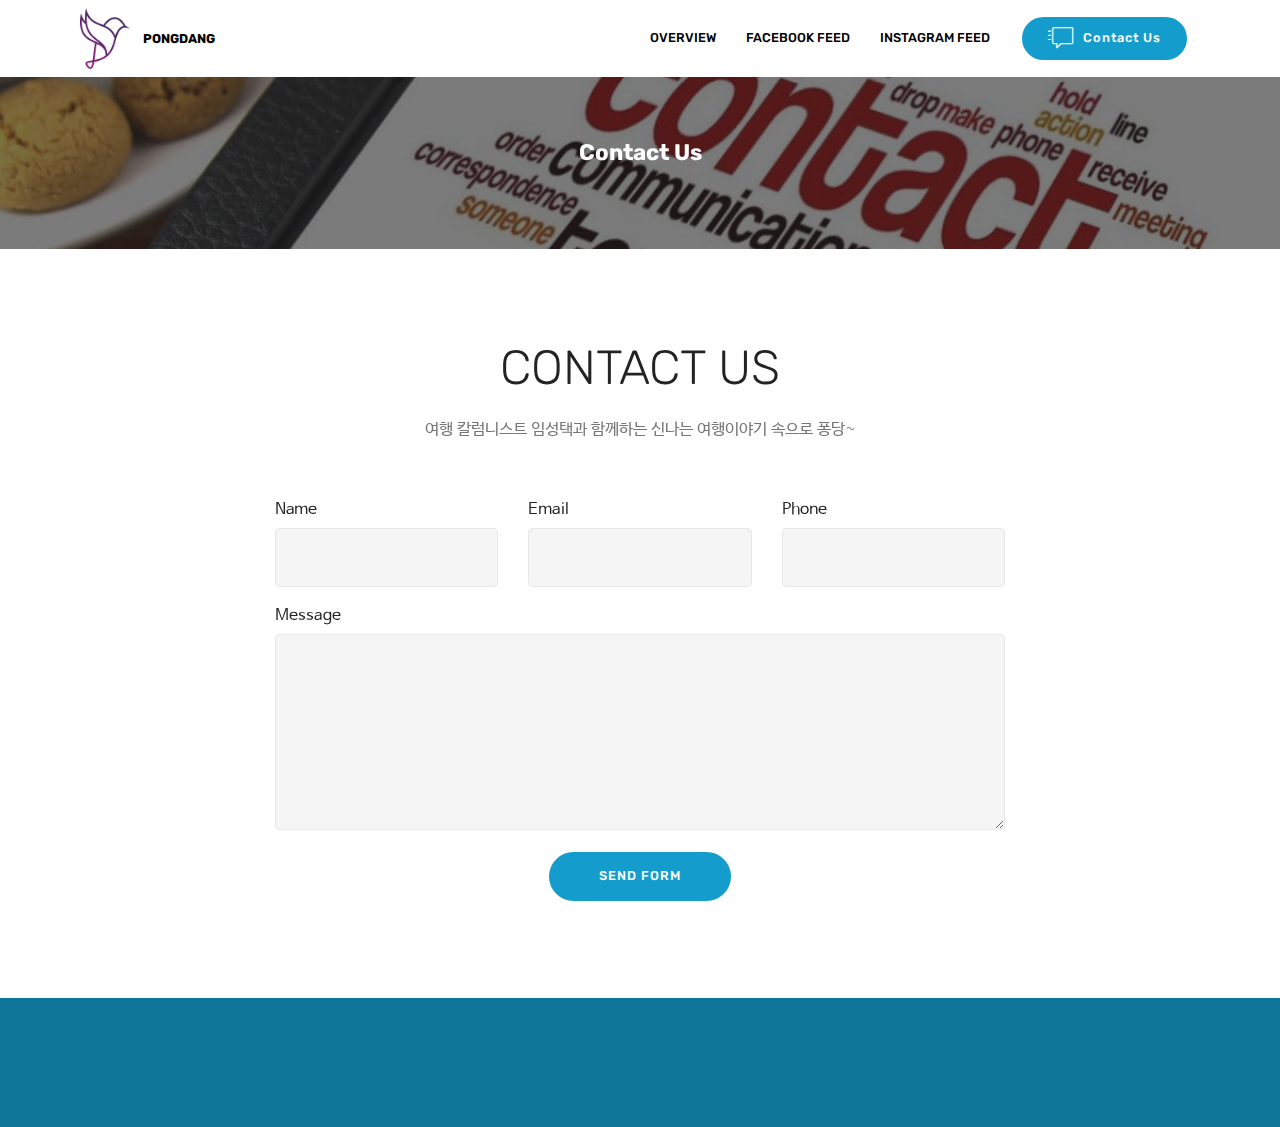
==== contact.html @ 1de4ae79 "create github pages" ====
<!DOCTYPE html>
<html >
<head>
  <!-- Site made with Mobirise Website Builder v4.6.6, https://mobirise.com -->
  <meta charset="UTF-8">
  <meta http-equiv="X-UA-Compatible" content="IE=edge">
  <meta name="generator" content="Mobirise v4.6.6, mobirise.com">
  <meta name="viewport" content="width=device-width, initial-scale=1, minimum-scale=1">
  <link rel="shortcut icon" href="assets/images/logo-122x149.png" type="image/x-icon">
  <meta name="description" content="여행칼럼니스트 임성택에 대해 궁금하세요?">
  <title>CONTACT US</title>
  <link rel="stylesheet" href="assets/web/assets/mobirise-icons/mobirise-icons.css">
  <link rel="stylesheet" href="assets/tether/tether.min.css">
  <link rel="stylesheet" href="assets/soundcloud-plugin/style.css">
  <link rel="stylesheet" href="assets/bootstrap/css/bootstrap.min.css">
  <link rel="stylesheet" href="assets/bootstrap/css/bootstrap-grid.min.css">
  <link rel="stylesheet" href="assets/bootstrap/css/bootstrap-reboot.min.css">
  <link rel="stylesheet" href="assets/socicon/css/styles.css">
  <link rel="stylesheet" href="assets/animatecss/animate.min.css">
  <link rel="stylesheet" href="assets/dropdown/css/style.css">
  <link rel="stylesheet" href="assets/theme/css/style.css">
  <link href="assets/fonts/style.css" rel="stylesheet">
  <link rel="stylesheet" href="assets/mobirise/css/mbr-additional.css" type="text/css">
  
  
  
</head>
<body>

<!-- Google Analytics -->
<meta name="google-site-verification" content="QsTOoWsDg5MNWDAqBCueTkK9VcHwv-2bIoQSDYncICk" />
<!-- /Google Analytics -->


  <section class="menu cid-qMW1E0e4Ft" once="menu" id="menu2-1t">

    

    <nav class="navbar navbar-expand beta-menu navbar-dropdown align-items-center navbar-fixed-top navbar-toggleable-sm">
        <button class="navbar-toggler navbar-toggler-right" type="button" data-toggle="collapse" data-target="#navbarSupportedContent" aria-controls="navbarSupportedContent" aria-expanded="false" aria-label="Toggle navigation">
            <div class="hamburger">
                <span></span>
                <span></span>
                <span></span>
                <span></span>
            </div>
        </button>
        <div class="menu-logo">
            <div class="navbar-brand">
                <span class="navbar-logo">
                    <a href="index.html">
                        <img src="assets/images/logo-122x149.png" alt="Mobirise" title="" style="height: 3.8rem;">
                    </a>
                </span>
                <span class="navbar-caption-wrap"><a class="navbar-caption text-black display-4" href="index.html">PONGDANG</a></span>
            </div>
        </div>
        <div class="collapse navbar-collapse" id="navbarSupportedContent">
            <ul class="navbar-nav nav-dropdown" data-app-modern-menu="true"><li class="nav-item">
                    <a class="nav-link link text-black display-4" href="index.html#testimonials3-p">
                        OVERVIEW &nbsp;&nbsp;</a>
                </li><li class="nav-item"><a class="nav-link link text-black display-4" href="facebook.html">FACEBOOK FEED &nbsp;&nbsp;</a></li>
                <li class="nav-item">
                    <a class="nav-link link text-black display-4" href="instagram.html">
                        INSTAGRAM FEED &nbsp;&nbsp;</a>
                </li></ul>
            <div class="navbar-buttons mbr-section-btn"><a class="btn btn-sm btn-primary display-4" href="contact.html"><span class="mbri-help mbr-iconfont mbr-iconfont-btn"></span>
                    Contact Us</a></div>
        </div>
    </nav>
</section>

<section class="engine"><a href="https://mobirise.ws/p">open source website maker</a></section><section class="mbr-section content5 cid-qMVY41YaHs mbr-parallax-background" id="content5-1j">

    

    <div class="mbr-overlay" style="opacity: 0.6; background-color: rgb(35, 35, 35);">
    </div>

    <div class="container">
        <div class="media-container-row">
            <div class="title col-12 col-md-8">
                <h2 class="align-center mbr-bold mbr-white pb-3 mbr-fonts-style display-5"><br>Contact Us</h2>
                
                
                
            </div>
        </div>
    </div>
</section>

<section class="mbr-section form1 cid-qMVYwHQUV6" id="form1-1n">

    

    
    <div class="container">
        <div class="row justify-content-center">
            <div class="title col-12 col-lg-8">
                <h2 class="mbr-section-title align-center pb-3 mbr-fonts-style display-2">
                    CONTACT US</h2>
                <h3 class="mbr-section-subtitle align-center mbr-light pb-3 mbr-fonts-style display-7">여행 칼럼니스트 임성택과 함께하는 신나는 여행이야기 속으로 퐁당~</h3>
            </div>
        </div>
    </div>
    <div class="container">
        <div class="row justify-content-center">
            <div class="media-container-column col-lg-8" data-form-type="formoid">
                    <div data-form-alert="" hidden="">
                        Thanks for filling out the form!
                    </div>
            
                    <form class="mbr-form" action="https://mobirise.com/" method="post" data-form-title="Mobirise Form"><input type="hidden" name="email" data-form-email="true" value="oEug3kio3PwLSH9D30qmOKuW1CF2yNnFGhb7gDAm5D6n430lswbVTlI3+iW1Z1QEQby2Qt+O52Yxfsd1WzWivjQwzKyzw6/R3M0FX4ctbsp7HDvkdP1a4EuLNhBvinlE" data-form-field="Email">
                        <div class="row row-sm-offset">
                            <div class="col-md-4 multi-horizontal" data-for="name">
                                <div class="form-group">
                                    <label class="form-control-label mbr-fonts-style display-7" for="name-form1-1n">Name</label>
                                    <input type="text" class="form-control" name="name" data-form-field="Name" required="" id="name-form1-1n">
                                </div>
                            </div>
                            <div class="col-md-4 multi-horizontal" data-for="email">
                                <div class="form-group">
                                    <label class="form-control-label mbr-fonts-style display-7" for="email-form1-1n">Email</label>
                                    <input type="email" class="form-control" name="email" data-form-field="Email" required="" id="email-form1-1n">
                                </div>
                            </div>
                            <div class="col-md-4 multi-horizontal" data-for="phone">
                                <div class="form-group">
                                    <label class="form-control-label mbr-fonts-style display-7" for="phone-form1-1n">Phone</label>
                                    <input type="tel" class="form-control" name="phone" data-form-field="Phone" id="phone-form1-1n">
                                </div>
                            </div>
                        </div>
                        <div class="form-group" data-for="message">
                            <label class="form-control-label mbr-fonts-style display-7" for="message-form1-1n">Message</label>
                            <textarea type="text" class="form-control" name="message" rows="7" data-form-field="Message" id="message-form1-1n"></textarea>
                        </div>
            
                        <span class="input-group-btn">
                            <button href="" type="submit" class="btn btn-primary btn-form display-4">SEND FORM</button>
                        </span>
                    </form>
            </div>
        </div>
    </div>
</section>

<section once="" class="cid-qMW1GMQGFG" id="footer7-1u">

    

    

    <div class="container">
        <div class="media-container-row align-center mbr-white">
            
            <div class="row social-row">
                <div class="social-list align-right pb-2">
                    
                    
                    
                    
                    
                    
                <div class="soc-item">
                        <a href="https://www.facebook.com/TravelPongDang/" target="_blank">
                            <span class="mbr-iconfont mbr-iconfont-social socicon-facebook socicon"></span>
                        </a>
                    </div><div class="soc-item">
                        <a href="https://www.instagram.com/undinefire1/" target="_blank">
                            <span class="mbr-iconfont mbr-iconfont-social socicon-instagram socicon"></span>
                        </a>
                    </div></div>
            </div>
            <div class="row row-copirayt">
                <p class="mbr-text mb-0 mbr-fonts-style mbr-white align-center display-7">
                    © Copyright PongDang - All Rights Reserved
                </p>
            </div>
        </div>
    </div>
</section>


  <script src="assets/web/assets/jquery/jquery.min.js"></script>
  <script src="assets/popper/popper.min.js"></script>
  <script src="assets/tether/tether.min.js"></script>
  <script src="assets/bootstrap/js/bootstrap.min.js"></script>
  <script src="assets/smoothscroll/smooth-scroll.js"></script>
  <script src="assets/viewportchecker/jquery.viewportchecker.js"></script>
  <script src="assets/dropdown/js/script.min.js"></script>
  <script src="assets/touchswipe/jquery.touch-swipe.min.js"></script>
  <script src="assets/parallax/jarallax.min.js"></script>
  <script src="assets/theme/js/script.js"></script>
  <script src="assets/formoid/formoid.min.js"></script>
  
  
  <input name="animation" type="hidden">
  </body>
</html>
---- assets/web/assets/mobirise-icons/mobirise-icons.css ----
@font-face {
  font-family: 'MobiriseIcons';
  src:  url('mobirise-icons.eot?spat4u');
  src:  url('mobirise-icons.eot?spat4u#iefix') format('embedded-opentype'),
    url('mobirise-icons.ttf?spat4u') format('truetype'),
    url('mobirise-icons.woff?spat4u') format('woff'),
    url('mobirise-icons.svg?spat4u#MobiriseIcons') format('svg');
  font-weight: normal;
  font-style: normal;
}

[class^="mbri-"], [class*=" mbri-"] {
  /* use !important to prevent issues with browser extensions that change fonts */
  font-family: MobiriseIcons !important;
  speak: none;
  font-style: normal;
  font-weight: normal;
  font-variant: normal;
  text-transform: none;
  line-height: 1;

  /* Better Font Rendering =========== */
  -webkit-font-smoothing: antialiased;
  -moz-osx-font-smoothing: grayscale;
}

.mbri-add-submenu:before {
  content: "\e900";
}
.mbri-alert:before {
  content: "\e901";
}
.mbri-align-center:before {
  content: "\e902";
}
.mbri-align-justify:before {
  content: "\e903";
}
.mbri-align-left:before {
  content: "\e904";
}
.mbri-align-right:before {
  content: "\e905";
}
.mbri-android:before {
  content: "\e906";
}
.mbri-apple:before {
  content: "\e907";
}
.mbri-arrow-down:before {
  content: "\e908";
}
.mbri-arrow-next:before {
  content: "\e909";
}
.mbri-arrow-prev:before {
  content: "\e90a";
}
.mbri-arrow-up:before {
  content: "\e90b";
}
.mbri-bold:before {
  content: "\e90c";
}
.mbri-bookmark:before {
  content: "\e90d";
}
.mbri-bootstrap:before {
  content: "\e90e";
}
.mbri-briefcase:before {
  content: "\e90f";
}
.mbri-browse:before {
  content: "\e910";
}
.mbri-bulleted-list:before {
  content: "\e911";
}
.mbri-calendar:before {
  content: "\e912";
}
.mbri-camera:before {
  content: "\e913";
}
.mbri-cart-add:before {
  content: "\e914";
}
.mbri-cart-full:before {
  content: "\e915";
}
.mbri-cash:before {
  content: "\e916";
}
.mbri-change-style:before {
  content: "\e917";
}
.mbri-chat:before {
  content: "\e918";
}
.mbri-clock:before {
  content: "\e919";
}
.mbri-close:before {
  content: "\e91a";
}
.mbri-cloud:before {
  content: "\e91b";
}
.mbri-code:before {
  content: "\e91c";
}
.mbri-contact-form:before {
  content: "\e91d";
}
.mbri-credit-card:before {
  content: "\e91e";
}
.mbri-cursor-click:before {
  content: "\e91f";
}
.mbri-cust-feedback:before {
  content: "\e920";
}
.mbri-database:before {
  content: "\e921";
}
.mbri-delivery:before {
  content: "\e922";
}
.mbri-desktop:before {
  content: "\e923";
}
.mbri-devices:before {
  content: "\e924";
}
.mbri-down:before {
  content: "\e925";
}
.mbri-download:before {
  content: "\e989";
}
.mbri-drag-n-drop:before {
  content: "\e927";
}
.mbri-drag-n-drop2:before {
  content: "\e928";
}
.mbri-edit:before {
  content: "\e929";
}
.mbri-edit2:before {
  content: "\e92a";
}
.mbri-error:before {
  content: "\e92b";
}
.mbri-extension:before {
  content: "\e92c";
}
.mbri-features:before {
  content: "\e92d";
}
.mbri-file:before {
  content: "\e92e";
}
.mbri-flag:before {
  content: "\e92f";
}
.mbri-folder:before {
  content: "\e930";
}
.mbri-gift:before {
  content: "\e931";
}
.mbri-github:before {
  content: "\e932";
}
.mbri-globe:before {
  content: "\e933";
}
.mbri-globe-2:before {
  content: "\e934";
}
.mbri-growing-chart:before {
  content: "\e935";
}
.mbri-hearth:before {
  content: "\e936";
}
.mbri-help:before {
  content: "\e937";
}
.mbri-home:before {
  content: "\e938";
}
.mbri-hot-cup:before {
  content: "\e939";
}
.mbri-idea:before {
  content: "\e93a";
}
.mbri-image-gallery:before {
  content: "\e93b";
}
.mbri-image-slider:before {
  content: "\e93c";
}
.mbri-info:before {
  content: "\e93d";
}
.mbri-italic:before {
  content: "\e93e";
}
.mbri-key:before {
  content: "\e93f";
}
.mbri-laptop:before {
  content: "\e940";
}
.mbri-layers:before {
  content: "\e941";
}
.mbri-left-right:before {
  content: "\e942";
}
.mbri-left:before {
  content: "\e943";
}
.mbri-letter:before {
  content: "\e944";
}
.mbri-like:before {
  content: "\e945";
}
.mbri-link:before {
  content: "\e946";
}
.mbri-lock:before {
  content: "\e947";
}
.mbri-login:before {
  content: "\e948";
}
.mbri-logout:before {
  content: "\e949";
}
.mbri-magic-stick:before {
  content: "\e94a";
}
.mbri-map-pin:before {
  content: "\e94b";
}
.mbri-menu:before {
  content: "\e94c";
}
.mbri-mobile:before {
  content: "\e94d";
}
.mbri-mobile2:before {
  content: "\e94e";
}
.mbri-mobirise:before {
  content: "\e94f";
}
.mbri-more-horizontal:before {
  content: "\e950";
}
.mbri-more-vertical:before {
  content: "\e951";
}
.mbri-music:before {
  content: "\e952";
}
.mbri-new-file:before {
  content: "\e953";
}
.mbri-numbered-list:before {
  content: "\e954";
}
.mbri-opened-folder:before {
  content: "\e955";
}
.mbri-pages:before {
  content: "\e956";
}
.mbri-paper-plane:before {
  content: "\e957";
}
.mbri-paperclip:before {
  content: "\e958";
}
.mbri-photo:before {
  content: "\e959";
}
.mbri-photos:before {
  content: "\e95a";
}
.mbri-pin:before {
  content: "\e95b";
}
.mbri-play:before {
  content: "\e95c";
}
.mbri-plus:before {
  content: "\e95d";
}
.mbri-preview:before {
  content: "\e95e";
}
.mbri-print:before {
  content: "\e95f";
}
.mbri-protect:before {
  content: "\e960";
}
.mbri-question:before {
  content: "\e961";
}
.mbri-quote-left:before {
  content: "\e962";
}
.mbri-quote-right:before {
  content: "\e963";
}
.mbri-refresh:before {
  content: "\e964";
}
.mbri-responsive:before {
  content: "\e965";
}
.mbri-right:before {
  content: "\e966";
}
.mbri-rocket:before {
  content: "\e967";
}
.mbri-sad-face:before {
  content: "\e968";
}
.mbri-sale:before {
  content: "\e969";
}
.mbri-save:before {
  content: "\e96a";
}
.mbri-search:before {
  content: "\e96b";
}
.mbri-setting:before {
  content: "\e96c";
}
.mbri-setting2:before {
  content: "\e96d";
}
.mbri-setting3:before {
  content: "\e96e";
}
.mbri-share:before {
  content: "\e96f";
}
.mbri-shopping-bag:before {
  content: "\e970";
}
.mbri-shopping-basket:before {
  content: "\e971";
}
.mbri-shopping-cart:before {
  content: "\e972";
}
.mbri-sites:before {
  content: "\e973";
}
.mbri-smile-face:before {
  content: "\e974";
}
.mbri-speed:before {
  content: "\e975";
}
.mbri-star:before {
  content: "\e976";
}
.mbri-success:before {
  content: "\e977";
}
.mbri-sun:before {
  content: "\e978";
}
.mbri-sun2:before {
  content: "\e979";
}
.mbri-tablet:before {
  content: "\e97a";
}
.mbri-tablet-vertical:before {
  content: "\e97b";
}
.mbri-target:before {
  content: "\e97c";
}
.mbri-timer:before {
  content: "\e97d";
}
.mbri-to-ftp:before {
  content: "\e97e";
}
.mbri-to-local-drive:before {
  content: "\e97f";
}
.mbri-touch-swipe:before {
  content: "\e980";
}
.mbri-touch:before {
  content: "\e981";
}
.mbri-trash:before {
  content: "\e982";
}
.mbri-underline:before {
  content: "\e983";
}
.mbri-unlink:before {
  content: "\e984";
}
.mbri-unlock:before {
  content: "\e985";
}
.mbri-up-down:before {
  content: "\e986";
}
.mbri-up:before {
  content: "\e987";
}
.mbri-update:before {
  content: "\e988";
}
.mbri-upload:before {
 content: "\e926"; 
}
.mbri-user:before {
  content: "\e98a";
}
.mbri-user2:before {
  content: "\e98b";
}
.mbri-users:before {
  content: "\e98c";
}
.mbri-video:before {
  content: "\e98d";
}
.mbri-video-play:before {
  content: "\e98e";
}
.mbri-watch:before {
  content: "\e98f";
}
.mbri-website-theme:before {
  content: "\e990";
}
.mbri-wifi:before {
  content: "\e991";
}
.mbri-windows:before {
  content: "\e992";
}
.mbri-zoom-out:before {
  content: "\e993";
}
.mbri-redo:before {
  content: "\e994";
}
.mbri-undo:before {
  content: "\e995";
}
---- assets/soundcloud-plugin/style.css ----
.addons-container {
  position: relative;
  margin-left: auto;
  margin-right: auto;
  padding-right: 15px;
  padding-left: 15px; }
  @media (min-width: 576px) {
    .addons-container {
      padding-right: 15px;
      padding-left: 15px; } }
  @media (min-width: 768px) {
    .addons-container {
      padding-right: 15px;
      padding-left: 15px; } }
  @media (min-width: 992px) {
    .addons-container {
      padding-right: 15px;
      padding-left: 15px; } }
  @media (min-width: 1200px) {
    .addons-container {
      padding-right: 15px;
      padding-left: 15px; } }
  @media (min-width: 576px) {
    .addons-container {
      width: 540px;
      max-width: 100%; } }
  @media (min-width: 768px) {
    .addons-container {
      width: 720px;
      max-width: 100%; } }
  @media (min-width: 992px) {
    .addons-container {
      width: 960px;
      max-width: 100%; } }
  @media (min-width: 1200px) {
    .addons-container {
      width: 1140px;
      max-width: 100%; } }

.addons-container-inner{
    position: relative;
    width: 100%;
    min-height: 1px;
    padding-right: 15px;
    padding-left: 15px;
}
@media (min-width: 567px) {
    .addons-container-inner{
        -ms-flex: 0 0 66.666667%;
        flex: 0 0 66.666667%;
        max-width: 66.666667%;
    }
}
.addons-row{
    display: flex;
    justify-content:center;
}
---- assets/socicon/css/styles.css ----
@charset "UTF-8";

@font-face {
  font-family: "socicon";
  src:url("../fonts/socicon.eot");
  src:url("../fonts/socicon.eot?#iefix") format("embedded-opentype"),
    url("../fonts/socicon.woff") format("woff"),
    url("../fonts/socicon.ttf") format("truetype"),
    url("../fonts/socicon.svg#socicon") format("svg");
  font-weight: normal;
  font-style: normal;

}

[data-icon]:before {
  font-family: "socicon" !important;
  content: attr(data-icon);
  font-style: normal !important;
  font-weight: normal !important;
  font-variant: normal !important;
  text-transform: none !important;
  speak: none;
  line-height: 1;
  -webkit-font-smoothing: antialiased;
  -moz-osx-font-smoothing: grayscale;
}

[class^="socicon-"]:before,
[class*=" socicon-"]:before {
  font-family: "socicon" !important;
  font-style: normal !important;
  font-weight: normal !important;
  font-variant: normal !important;
  text-transform: none !important;
  speak: none;
  line-height: 1;
  -webkit-font-smoothing: antialiased;
  -moz-osx-font-smoothing: grayscale;
}

.socicon-modelmayhem:before {
  content: "\e000";
}
.socicon-mixcloud:before {
  content: "\e001";
}
.socicon-drupal:before {
  content: "\e002";
}
.socicon-swarm:before {
  content: "\e003";
}
.socicon-istock:before {
  content: "\e004";
}
.socicon-yammer:before {
  content: "\e005";
}
.socicon-ello:before {
  content: "\e006";
}
.socicon-stackoverflow:before {
  content: "\e007";
}
.socicon-persona:before {
  content: "\e008";
}
.socicon-triplej:before {
  content: "\e009";
}
.socicon-houzz:before {
  content: "\e00a";
}
.socicon-rss:before {
  content: "\e00b";
}
.socicon-paypal:before {
  content: "\e00c";
}
.socicon-odnoklassniki:before {
  content: "\e00d";
}
.socicon-airbnb:before {
  content: "\e00e";
}
.socicon-periscope:before {
  content: "\e00f";
}
.socicon-outlook:before {
  content: "\e010";
}
.socicon-coderwall:before {
  content: "\e011";
}
.socicon-tripadvisor:before {
  content: "\e012";
}
.socicon-appnet:before {
  content: "\e013";
}
.socicon-goodreads:before {
  content: "\e014";
}
.socicon-tripit:before {
  content: "\e015";
}
.socicon-lanyrd:before {
  content: "\e016";
}
.socicon-slideshare:before {
  content: "\e017";
}
.socicon-buffer:before {
  content: "\e018";
}
.socicon-disqus:before {
  content: "\e019";
}
.socicon-vkontakte:before {
  content: "\e01a";
}
.socicon-whatsapp:before {
  content: "\e01b";
}
.socicon-patreon:before {
  content: "\e01c";
}
.socicon-storehouse:before {
  content: "\e01d";
}
.socicon-pocket:before {
  content: "\e01e";
}
.socicon-mail:before {
  content: "\e01f";
}
.socicon-blogger:before {
  content: "\e020";
}
.socicon-technorati:before {
  content: "\e021";
}
.socicon-reddit:before {
  content: "\e022";
}
.socicon-dribbble:before {
  content: "\e023";
}
.socicon-stumbleupon:before {
  content: "\e024";
}
.socicon-digg:before {
  content: "\e025";
}
.socicon-envato:before {
  content: "\e026";
}
.socicon-behance:before {
  content: "\e027";
}
.socicon-delicious:before {
  content: "\e028";
}
.socicon-deviantart:before {
  content: "\e029";
}
.socicon-forrst:before {
  content: "\e02a";
}
.socicon-play:before {
  content: "\e02b";
}
.socicon-zerply:before {
  content: "\e02c";
}
.socicon-wikipedia:before {
  content: "\e02d";
}
.socicon-apple:before {
  content: "\e02e";
}
.socicon-flattr:before {
  content: "\e02f";
}
.socicon-github:before {
  content: "\e030";
}
.socicon-renren:before {
  content: "\e031";
}
.socicon-friendfeed:before {
  content: "\e032";
}
.socicon-newsvine:before {
  content: "\e033";
}
.socicon-identica:before {
  content: "\e034";
}
.socicon-bebo:before {
  content: "\e035";
}
.socicon-zynga:before {
  content: "\e036";
}
.socicon-steam:before {
  content: "\e037";
}
.socicon-xbox:before {
  content: "\e038";
}
.socicon-windows:before {
  content: "\e039";
}
.socicon-qq:before {
  content: "\e03a";
}
.socicon-douban:before {
  content: "\e03b";
}
.socicon-meetup:before {
  content: "\e03c";
}
.socicon-playstation:before {
  content: "\e03d";
}
.socicon-android:before {
  content: "\e03e";
}
.socicon-snapchat:before {
  content: "\e03f";
}
.socicon-twitter:before {
  content: "\e040";
}
.socicon-facebook:before {
  content: "\e041";
}
.socicon-googleplus:before {
  content: "\e042";
}
.socicon-pinterest:before {
  content: "\e043";
}
.socicon-foursquare:before {
  content: "\e044";
}
.socicon-yahoo:before {
  content: "\e045";
}
.socicon-skype:before {
  content: "\e046";
}
.socicon-yelp:before {
  content: "\e047";
}
.socicon-feedburner:before {
  content: "\e048";
}
.socicon-linkedin:before {
  content: "\e049";
}
.socicon-viadeo:before {
  content: "\e04a";
}
.socicon-xing:before {
  content: "\e04b";
}
.socicon-myspace:before {
  content: "\e04c";
}
.socicon-soundcloud:before {
  content: "\e04d";
}
.socicon-spotify:before {
  content: "\e04e";
}
.socicon-grooveshark:before {
  content: "\e04f";
}
.socicon-lastfm:before {
  content: "\e050";
}
.socicon-youtube:before {
  content: "\e051";
}
.socicon-vimeo:before {
  content: "\e052";
}
.socicon-dailymotion:before {
  content: "\e053";
}
.socicon-vine:before {
  content: "\e054";
}
.socicon-flickr:before {
  content: "\e055";
}
.socicon-500px:before {
  content: "\e056";
}
.socicon-wordpress:before {
  content: "\e058";
}
.socicon-tumblr:before {
  content: "\e059";
}
.socicon-twitch:before {
  content: "\e05a";
}
.socicon-8tracks:before {
  content: "\e05b";
}
.socicon-amazon:before {
  content: "\e05c";
}
.socicon-icq:before {
  content: "\e05d";
}
.socicon-smugmug:before {
  content: "\e05e";
}
.socicon-ravelry:before {
  content: "\e05f";
}
.socicon-weibo:before {
  content: "\e060";
}
.socicon-baidu:before {
  content: "\e061";
}
.socicon-angellist:before {
  content: "\e062";
}
.socicon-ebay:before {
  content: "\e063";
}
.socicon-imdb:before {
  content: "\e064";
}
.socicon-stayfriends:before {
  content: "\e065";
}
.socicon-residentadvisor:before {
  content: "\e066";
}
.socicon-google:before {
  content: "\e067";
}
.socicon-yandex:before {
  content: "\e068";
}
.socicon-sharethis:before {
  content: "\e069";
}
.socicon-bandcamp:before {
  content: "\e06a";
}
.socicon-itunes:before {
  content: "\e06b";
}
.socicon-deezer:before {
  content: "\e06c";
}
.socicon-telegram:before {
  content: "\e06e";
}
.socicon-openid:before {
  content: "\e06f";
}
.socicon-amplement:before {
  content: "\e070";
}
.socicon-viber:before {
  content: "\e071";
}
.socicon-zomato:before {
  content: "\e072";
}
.socicon-draugiem:before {
  content: "\e074";
}
.socicon-endomodo:before {
  content: "\e075";
}
.socicon-filmweb:before {
  content: "\e076";
}
.socicon-stackexchange:before {
  content: "\e077";
}
.socicon-wykop:before {
  content: "\e078";
}
.socicon-teamspeak:before {
  content: "\e079";
}
.socicon-teamviewer:before {
  content: "\e07a";
}
.socicon-ventrilo:before {
  content: "\e07b";
}
.socicon-younow:before {
  content: "\e07c";
}
.socicon-raidcall:before {
  content: "\e07d";
}
.socicon-mumble:before {
  content: "\e07e";
}
.socicon-medium:before {
  content: "\e06d";
}
.socicon-bebee:before {
  content: "\e07f";
}
.socicon-hitbox:before {
  content: "\e080";
}
.socicon-reverbnation:before {
  content: "\e081";
}
.socicon-formulr:before {
  content: "\e082";
}
.socicon-instagram:before {
  content: "\e057";
}
.socicon-battlenet:before {
  content: "\e083";
}
.socicon-chrome:before {
  content: "\e084";
}
.socicon-discord:before {
  content: "\e086";
}
.socicon-issuu:before {
  content: "\e087";
}
.socicon-macos:before {
  content: "\e088";
}
.socicon-firefox:before {
  content: "\e089";
}
.socicon-opera:before {
  content: "\e08d";
}
.socicon-keybase:before {
  content: "\e090";
}
.socicon-alliance:before {
  content: "\e091";
}
.socicon-livejournal:before {
  content: "\e092";
}
.socicon-googlephotos:before {
  content: "\e093";
}
.socicon-horde:before {
  content: "\e094";
}
.socicon-etsy:before {
  content: "\e095";
}
.socicon-zapier:before {
  content: "\e096";
}
.socicon-google-scholar:before {
  content: "\e097";
}
.socicon-researchgate:before {
  content: "\e098";
}
.socicon-wechat:before {
  content: "\e099";
}
.socicon-strava:before {
  content: "\e09a";
}
.socicon-line:before {
  content: "\e09b";
}
.socicon-lyft:before {
  content: "\e09c";
}
.socicon-uber:before {
  content: "\e09d";
}
.socicon-songkick:before {
  content: "\e09e";
}
.socicon-viewbug:before {
  content: "\e09f";
}
.socicon-googlegroups:before {
  content: "\e0a0";
}
.socicon-quora:before {
  content: "\e073";
}
.socicon-diablo:before {
  content: "\e085";
}
.socicon-blizzard:before {
  content: "\e0a1";
}
.socicon-hearthstone:before {
  content: "\e08b";
}
.socicon-heroes:before {
  content: "\e08a";
}
.socicon-overwatch:before {
  content: "\e08c";
}
.socicon-warcraft:before {
  content: "\e08e";
}
.socicon-starcraft:before {
  content: "\e08f";
}
.socicon-beam:before {
  content: "\e0a2";
}
.socicon-curse:before {
  content: "\e0a3";
}
.socicon-player:before {
  content: "\e0a4";
}
.socicon-streamjar:before {
  content: "\e0a5";
}
.socicon-nintendo:before {
  content: "\e0a6";
}
.socicon-hellocoton:before {
  content: "\e0a7";
}
---- assets/dropdown/css/style.css ----
.navbar-dropdown {
  left: 0;
  padding: 0;
  position: absolute;
  right: 0;
  top: 0;
  transition: all 0.45s ease;
  z-index: 1030;
  background: #282828; }
  .navbar-dropdown .navbar-logo {
    margin-right: 0.8rem;
    transition: margin 0.3s ease-in-out;
    vertical-align: middle; }
    .navbar-dropdown .navbar-logo img {
      height: 3.125rem;
      transition: all 0.3s ease-in-out; }
    .navbar-dropdown .navbar-logo.mbr-iconfont {
      font-size: 3.125rem;
      line-height: 3.125rem; }
  .navbar-dropdown .navbar-caption {
    font-weight: 700;
    white-space: normal;
    vertical-align: -4px;
    line-height: 3.125rem !important; }
    .navbar-dropdown .navbar-caption, .navbar-dropdown .navbar-caption:hover {
      color: inherit;
      text-decoration: none; }
  .navbar-dropdown .mbr-iconfont + .navbar-caption {
    vertical-align: -1px; }
  .navbar-dropdown.navbar-fixed-top {
    position: fixed; }
  .navbar-dropdown .navbar-brand span {
    vertical-align: -4px; }
  .navbar-dropdown.bg-color.transparent {
    background: none; }
  .navbar-dropdown.navbar-short .navbar-brand {
    padding: 0.625rem 0; }
    .navbar-dropdown.navbar-short .navbar-brand span {
      vertical-align: -1px; }
  .navbar-dropdown.navbar-short .navbar-caption {
    line-height: 2.375rem !important;
    vertical-align: -2px; }
  .navbar-dropdown.navbar-short .navbar-logo {
    margin-right: 0.5rem; }
    .navbar-dropdown.navbar-short .navbar-logo img {
      height: 2.375rem; }
    .navbar-dropdown.navbar-short .navbar-logo.mbr-iconfont {
      font-size: 2.375rem;
      line-height: 2.375rem; }
  .navbar-dropdown.navbar-short .mbr-table-cell {
    height: 3.625rem; }
  .navbar-dropdown .navbar-close {
    left: 0.6875rem;
    position: fixed;
    top: 0.75rem;
    z-index: 1000; }
  .navbar-dropdown .hamburger-icon {
    content: "";
    display: inline-block;
    vertical-align: middle;
    width: 16px;
    -webkit-box-shadow: 0 -6px 0 1px #282828,0 0 0 1px #282828,0 6px 0 1px #282828;
    -moz-box-shadow: 0 -6px 0 1px #282828,0 0 0 1px #282828,0 6px 0 1px #282828;
    box-shadow: 0 -6px 0 1px #282828,0 0 0 1px #282828,0 6px 0 1px #282828; }

.dropdown-menu .dropdown-toggle[data-toggle="dropdown-submenu"]::after {
  border-bottom: 0.35em solid transparent;
  border-left: 0.35em solid;
  border-right: 0;
  border-top: 0.35em solid transparent;
  margin-left: 0.3rem; }

.dropdown-menu .dropdown-item:focus {
  outline: 0; }

.nav-dropdown {
  font-size: 0.75rem;
  font-weight: 500;
  height: auto !important; }
  .nav-dropdown .nav-btn {
    padding-left: 1rem; }
  .nav-dropdown .link {
    margin: .667em 1.667em;
    font-weight: 500;
    padding: 0;
    transition: color .2s ease-in-out; }
    .nav-dropdown .link.dropdown-toggle {
      margin-right: 2.583em; }
      .nav-dropdown .link.dropdown-toggle::after {
        margin-left: .25rem;
        border-top: 0.35em solid;
        border-right: 0.35em solid transparent;
        border-left: 0.35em solid transparent;
        border-bottom: 0; }
      .nav-dropdown .link.dropdown-toggle[aria-expanded="true"] {
        margin: 0;
        padding: 0.667em 3.263em  0.667em 1.667em; }
  .nav-dropdown .link::after,
  .nav-dropdown .dropdown-item::after {
    color: inherit; }
  .nav-dropdown .btn {
    font-size: 0.75rem;
    font-weight: 700;
    letter-spacing: 0;
    margin-bottom: 0;
    padding-left: 1.25rem;
    padding-right: 1.25rem; }
  .nav-dropdown .dropdown-menu {
    border-radius: 0;
    border: 0;
    left: 0;
    margin: 0;
    padding-bottom: 1.25rem;
    padding-top: 1.25rem;
    position: relative; }
  .nav-dropdown .dropdown-submenu {
    margin-left: 0.125rem;
    top: 0; }
  .nav-dropdown .dropdown-item {
    font-weight: 500;
    line-height: 2;
    padding: 0.3846em 4.615em 0.3846em 1.5385em;
    position: relative;
    transition: color .2s ease-in-out, background-color .2s ease-in-out; }
    .nav-dropdown .dropdown-item::after {
      margin-top: -0.3077em;
      position: absolute;
      right: 1.1538em;
      top: 50%; }
    .nav-dropdown .dropdown-item:focus, .nav-dropdown .dropdown-item:hover {
      background: none; }

@media (max-width: 767px) {
  .nav-dropdown.navbar-toggleable-sm {
    bottom: 0;
    display: none;
    left: 0;
    overflow-x: hidden;
    position: fixed;
    top: 0;
    transform: translateX(-100%);
    -ms-transform: translateX(-100%);
    -webkit-transform: translateX(-100%);
    width: 18.75rem;
    z-index: 999; } }
.nav-dropdown.navbar-toggleable-xl {
  bottom: 0;
  display: none;
  left: 0;
  overflow-x: hidden;
  position: fixed;
  top: 0;
  transform: translateX(-100%);
  -ms-transform: translateX(-100%);
  -webkit-transform: translateX(-100%);
  width: 18.75rem;
  z-index: 999; }

.nav-dropdown-sm {
  display: block !important;
  overflow-x: hidden;
  overflow: auto;
  padding-top: 3.875rem; }
  .nav-dropdown-sm::after {
    content: "";
    display: block;
    height: 3rem;
    width: 100%; }
  .nav-dropdown-sm.collapse.in ~ .navbar-close {
    display: block !important; }
  .nav-dropdown-sm.collapsing, .nav-dropdown-sm.collapse.in {
    transform: translateX(0);
    -ms-transform: translateX(0);
    -webkit-transform: translateX(0);
    transition: all 0.25s ease-out;
    -webkit-transition: all 0.25s ease-out;
    background: #282828; }
  .nav-dropdown-sm.collapsing[aria-expanded="false"] {
    transform: translateX(-100%);
    -ms-transform: translateX(-100%);
    -webkit-transform: translateX(-100%); }
  .nav-dropdown-sm .nav-item {
    display: block;
    margin-left: 0 !important;
    padding-left: 0; }
  .nav-dropdown-sm .link,
  .nav-dropdown-sm .dropdown-item {
    border-top: 1px dotted rgba(255, 255, 255, 0.1);
    font-size: 0.8125rem;
    line-height: 1.6;
    margin: 0 !important;
    padding: 0.875rem 2.4rem 0.875rem 1.5625rem !important;
    position: relative;
    white-space: normal; }
    .nav-dropdown-sm .link:focus, .nav-dropdown-sm .link:hover,
    .nav-dropdown-sm .dropdown-item:focus,
    .nav-dropdown-sm .dropdown-item:hover {
      background: rgba(0, 0, 0, 0.2) !important;
      color: #c0a375; }
  .nav-dropdown-sm .nav-btn {
    position: relative;
    padding: 1.5625rem 1.5625rem 0 1.5625rem; }
    .nav-dropdown-sm .nav-btn::before {
      border-top: 1px dotted rgba(255, 255, 255, 0.1);
      content: "";
      left: 0;
      position: absolute;
      top: 0;
      width: 100%; }
    .nav-dropdown-sm .nav-btn + .nav-btn {
      padding-top: 0.625rem; }
      .nav-dropdown-sm .nav-btn + .nav-btn::before {
        display: none; }
  .nav-dropdown-sm .btn {
    padding: 0.625rem 0; }
  .nav-dropdown-sm .dropdown-toggle[data-toggle="dropdown-submenu"]::after {
    margin-left: .25rem;
    border-top: 0.35em solid;
    border-right: 0.35em solid transparent;
    border-left: 0.35em solid transparent;
    border-bottom: 0; }
  .nav-dropdown-sm .dropdown-toggle[data-toggle="dropdown-submenu"][aria-expanded="true"]::after {
    border-top: 0;
    border-right: 0.35em solid transparent;
    border-left: 0.35em solid transparent;
    border-bottom: 0.35em solid; }
  .nav-dropdown-sm .dropdown-menu {
    margin: 0;
    padding: 0;
    position: relative;
    top: 0;
    left: 0;
    width: 100%;
    border: 0;
    float: none;
    border-radius: 0;
    background: none; }
  .nav-dropdown-sm .dropdown-submenu {
    left: 100%;
    margin-left: 0.125rem;
    margin-top: -1.25rem;
    top: 0; }

.navbar-toggleable-sm .nav-dropdown .dropdown-menu {
  position: absolute; }

.navbar-toggleable-sm .nav-dropdown .dropdown-submenu {
  left: 100%;
  margin-left: 0.125rem;
  margin-top: -1.25rem;
  top: 0; }

.navbar-toggleable-sm.opened .nav-dropdown .dropdown-menu {
  position: relative; }

.navbar-toggleable-sm.opened .nav-dropdown .dropdown-submenu {
  left: 0;
  margin-left: 00rem;
  margin-top: 0rem;
  top: 0; }

.is-builder .nav-dropdown.collapsing {
  transition: none !important; }

/*# sourceMappingURL=style.css.map */
---- assets/theme/css/style.css ----
/*!
 * Mobirise v4 theme (https://mobirise.com/)
 * Copyright 2017 Mobirise
 */
section {
  background-color: #eeeeee; }

section,
.container,
.container-fluid {
  position: relative;
  word-wrap: break-word; }

a.mbr-iconfont:hover {
  text-decoration: none; }

.article .lead p, .article .lead ul, .article .lead ol, .article .lead pre, .article .lead blockquote {
  margin-bottom: 0; }

a {
  font-style: normal;
  font-weight: 400;
  cursor: pointer; }
  a, a:hover {
    text-decoration: none; }

figure {
  margin-bottom: 0; }

body {
  color: #232323; }

h1, h2, h3, h4, h5, h6,
.h1, .h2, .h3, .h4, .h5, .h6,
.display-1, .display-2, .display-3, .display-4 {
  line-height: 1;
  word-break: break-word;
  word-wrap: break-word; }

b, strong {
  font-weight: bold; }

blockquote {
  padding: 10px 0 10px 20px;
  position: relative;
  border-left: 2px solid;
  border-color: #ff3366; }

input:-webkit-autofill, input:-webkit-autofill:hover, input:-webkit-autofill:focus, input:-webkit-autofill:active {
  transition-delay: 9999s;
  transition-property: background-color, color; }

textarea[type="hidden"] {
  display: none; }

body {
  position: relative; }

section {
  background-position: 50% 50%;
  background-repeat: no-repeat;
  background-size: cover; }
  section .mbr-background-video,
  section .mbr-background-video-preview {
    position: absolute;
    bottom: 0;
    left: 0;
    right: 0;
    top: 0; }

.hidden {
  visibility: hidden; }

.mbr-z-index20 {
  z-index: 20; }

/*! Base colors */
.mbr-white {
  color: #ffffff; }

.mbr-black {
  color: #000000; }

.mbr-bg-white {
  background-color: #ffffff; }

.mbr-bg-black {
  background-color: #000000; }

/*! Text-aligns */
.align-left {
  text-align: left; }

.align-center {
  text-align: center; }

.align-right {
  text-align: right; }

@media (max-width: 767px) {
  .align-left, .align-center, .align-right, .mbr-section-btn, .mbr-section-title {
    text-align: center; } }
/*! Font-weight  */
.mbr-light {
  font-weight: 300; }

.mbr-regular {
  font-weight: 400; }

.mbr-semibold {
  font-weight: 500; }

.mbr-bold {
  font-weight: 700; }

/*! Media  */
.media-size-item {
  -webkit-flex: 1 1 auto;
  -moz-flex: 1 1 auto;
  -ms-flex: 1 1 auto;
  -o-flex: 1 1 auto;
  flex: 1 1 auto; }

.media-content {
  -webkit-flex-basis: 100%;
  flex-basis: 100%; }

.media-container-row {
  display: -ms-flexbox;
  display: -webkit-flex;
  display: flex;
  -webkit-flex-direction: row;
  -ms-flex-direction: row;
  flex-direction: row;
  -webkit-flex-wrap: wrap;
  -ms-flex-wrap: wrap;
  flex-wrap: wrap;
  -webkit-justify-content: center;
  -ms-flex-pack: center;
  justify-content: center;
  -webkit-align-content: center;
  -ms-flex-line-pack: center;
  align-content: center;
  -webkit-align-items: start;
  -ms-flex-align: start;
  align-items: start; }
  .media-container-row .media-size-item {
    width: 400px; }

.media-container-column {
  display: -ms-flexbox;
  display: -webkit-flex;
  display: flex;
  -webkit-flex-direction: column;
  -ms-flex-direction: column;
  flex-direction: column;
  -webkit-flex-wrap: wrap;
  -ms-flex-wrap: wrap;
  flex-wrap: wrap;
  -webkit-justify-content: center;
  -ms-flex-pack: center;
  justify-content: center;
  -webkit-align-content: center;
  -ms-flex-line-pack: center;
  align-content: center;
  -webkit-align-items: stretch;
  -ms-flex-align: stretch;
  align-items: stretch; }
  .media-container-column > * {
    width: 100%; }

@media (min-width: 992px) {
  .media-container-row {
    -webkit-flex-wrap: nowrap;
    -ms-flex-wrap: nowrap;
    flex-wrap: nowrap; } }
figure {
  overflow: hidden; }

figure[mbr-media-size] {
  transition: width 0.1s; }

.mbr-figure img, .mbr-figure iframe {
  display: block;
  width: 100%; }

.card {
  background-color: transparent;
  border: none; }

.card-img {
  text-align: center;
  flex-shrink: 0; }

.media {
  max-width: 100%;
  margin: 0 auto; }

.mbr-figure {
  -ms-flex-item-align: center;
  -ms-grid-row-align: center;
  -webkit-align-self: center;
  align-self: center; }

.media-container > div {
  max-width: 100%; }

.mbr-figure img, .card-img img {
  width: 100%; }

@media (max-width: 991px) {
  .media-size-item {
    width: auto !important; }

  .media {
    width: auto; }

  .mbr-figure {
    width: 100% !important; } }
/*! Buttons */
.mbr-section-btn {
  margin-left: -.25rem;
  margin-right: -.25rem;
  font-size: 0; }

nav .mbr-section-btn {
  margin-left: 0rem;
  margin-right: 0rem; }

/*! Btn icon margin */
.btn .mbr-iconfont, .btn.btn-sm .mbr-iconfont {
  cursor: pointer;
  margin-right: 0.5rem; }

.btn.btn-md .mbr-iconfont, .btn.btn-md .mbr-iconfont {
  margin-right: 0.8rem; }

.mbr-regular {
  font-weight: 400; }

.mbr-semibold {
  font-weight: 500; }

.mbr-bold {
  font-weight: 700; }

[type="submit"] {
  -webkit-appearance: none; }

/*! Full-screen */
.mbr-fullscreen .mbr-overlay {
  min-height: 100vh; }

.mbr-fullscreen {
  display: flex;
  display: -webkit-flex;
  display: -moz-flex;
  display: -ms-flex;
  display: -o-flex;
  align-items: center;
  -webkit-align-items: center;
  min-height: 100vh;
  padding-top: 3rem;
  padding-bottom: 3rem; }

/*! Map */
.map {
  height: 25rem;
  position: relative; }
  .map iframe {
    width: 100%;
    height: 100%; }

/* Form */
.form-asterisk {
  font-family: initial;
  position: absolute;
  top: -2px;
  font-weight: normal; }

/*! Scroll to top arrow */
.mbr-arrow-up {
  bottom: 25px;
  right: 90px;
  position: fixed;
  text-align: right;
  z-index: 5000;
  color: #ffffff;
  font-size: 32px;
  transform: rotate(180deg);
  -webkit-transform: rotate(180deg); }

.mbr-arrow-up a {
  background: rgba(0, 0, 0, 0.2);
  border-radius: 3px;
  color: #fff;
  display: inline-block;
  height: 60px;
  width: 60px;
  outline-style: none !important;
  position: relative;
  text-decoration: none;
  transition: all .3s ease-in-out;
  cursor: pointer;
  text-align: center; }
  .mbr-arrow-up a:hover {
    background-color: rgba(0, 0, 0, 0.4); }
  .mbr-arrow-up a i {
    line-height: 60px; }

.mbr-arrow-up-icon {
  display: block;
  color: #fff; }

.mbr-arrow-up-icon::before {
  content: "\203a";
  display: inline-block;
  font-family: serif;
  font-size: 32px;
  line-height: 1;
  font-style: normal;
  position: relative;
  top: 6px;
  left: -4px;
  -webkit-transform: rotate(-90deg);
  transform: rotate(-90deg); }

/*! Arrow Down */
.mbr-arrow {
  position: absolute;
  bottom: 45px;
  left: 50%;
  width: 60px;
  height: 60px;
  cursor: pointer;
  background-color: rgba(80, 80, 80, 0.5);
  border-radius: 50%;
  -webkit-transform: translateX(-50%);
  transform: translateX(-50%); }
  .mbr-arrow > a {
    display: inline-block;
    text-decoration: none;
    outline-style: none;
    -webkit-animation: arrowdown 1.7s ease-in-out infinite;
    animation: arrowdown 1.7s ease-in-out infinite; }
    .mbr-arrow > a > i {
      position: absolute;
      top: -2px;
      left: 15px;
      font-size: 2rem; }

@keyframes arrowdown {
  0% {
    transform: translateY(0px);
    -webkit-transform: translateY(0px); }
  50% {
    transform: translateY(-5px);
    -webkit-transform: translateY(-5px); }
  100% {
    transform: translateY(0px);
    -webkit-transform: translateY(0px); } }
@-webkit-keyframes arrowdown {
  0% {
    transform: translateY(0px);
    -webkit-transform: translateY(0px); }
  50% {
    transform: translateY(-5px);
    -webkit-transform: translateY(-5px); }
  100% {
    transform: translateY(0px);
    -webkit-transform: translateY(0px); } }
@media (max-width: 500px) {
  .mbr-arrow-up {
    left: 50%;
    right: auto;
    transform: translateX(-50%) rotate(180deg);
    -webkit-transform: translateX(-50%) rotate(180deg); } }
/*Gradients animation*/
@keyframes gradient-animation {
  from {
    background-position: 0% 100%;
    animation-timing-function: ease-in-out; }
  to {
    background-position: 100% 0%;
    animation-timing-function: ease-in-out; } }
@-webkit-keyframes gradient-animation {
  from {
    background-position: 0% 100%;
    animation-timing-function: ease-in-out; }
  to {
    background-position: 100% 0%;
    animation-timing-function: ease-in-out; } }
.bg-gradient {
  background-size: 200% 200%;
  animation: gradient-animation 5s infinite alternate;
  -webkit-animation: gradient-animation 5s infinite alternate; }

.menu .navbar-brand {
  display: -webkit-flex; }
  .menu .navbar-brand span {
    display: flex;
    display: -webkit-flex; }
  .menu .navbar-brand .navbar-caption-wrap {
    display: -webkit-flex; }
  .menu .navbar-brand .navbar-logo img {
    display: -webkit-flex; }
@media (min-width: 768px) and (max-width: 991px) {
  .menu .navbar-toggleable-sm .navbar-nav {
    display: -webkit-box;
    display: -webkit-flex;
    display: -ms-flexbox; } }
@media (min-width: 992px) {
  .menu .navbar-nav.nav-dropdown {
    display: -webkit-flex; }
  .menu .navbar-toggleable-sm .navbar-collapse {
    display: -webkit-flex !important; } }

/*# sourceMappingURL=style.css.map */
.engine {
	position: absolute;
	text-indent: -2400px;
	text-align: center;
	padding: 0;
	top: 0;
	left: -2400px;
}
---- assets/fonts/style.css ----
@font-face {
   font-family: 'NanumBarunGothic';
   src: url('NanumBarunGothic/font.ttf');
}
---- assets/mobirise/css/mbr-additional.css ----
@import url(https://fonts.googleapis.com/css?family=Rubik:300,300i,400,400i,500,500i,700,700i,900,900i);




body {
  font-style: normal;
  line-height: 1.5;
}
.mbr-section-title {
  font-style: normal;
  line-height: 1.2;
}
.mbr-section-subtitle {
  line-height: 1.3;
}
.mbr-text {
  font-style: normal;
  line-height: 1.6;
}
.display-1 {
  font-family: 'Rubik', sans-serif;
  font-size: 4.25rem;
}
.display-1 > .mbr-iconfont {
  font-size: 6.8rem;
}
.display-2 {
  font-family: 'Rubik', sans-serif;
  font-size: 3rem;
}
.display-2 > .mbr-iconfont {
  font-size: 4.8rem;
}
.display-4 {
  font-family: 'Rubik', sans-serif;
  font-size: 0.8rem;
}
.display-4 > .mbr-iconfont {
  font-size: 1.28rem;
}
.display-5 {
  font-family: 'Rubik', sans-serif;
  font-size: 1.4rem;
}
.display-5 > .mbr-iconfont {
  font-size: 2.24rem;
}
.display-7 {
  font-family: 'NanumBarunGothic';
  font-size: 1rem;
}
.display-7 > .mbr-iconfont {
  font-size: 1.6rem;
}
/* ---- Fluid typography for mobile devices ---- */
/* 1.4 - font scale ratio ( bootstrap == 1.42857 ) */
/* 100vw - current viewport width */
/* (48 - 20)  48 == 48rem == 768px, 20 == 20rem == 320px(minimal supported viewport) */
/* 0.65 - min scale variable, may vary */
@media (max-width: 768px) {
  .display-1 {
    font-size: 3.4rem;
    font-size: calc( 2.1374999999999997rem + (4.25 - 2.1374999999999997) * ((100vw - 20rem) / (48 - 20)));
    line-height: calc( 1.4 * (2.1374999999999997rem + (4.25 - 2.1374999999999997) * ((100vw - 20rem) / (48 - 20))));
  }
  .display-2 {
    font-size: 2.4rem;
    font-size: calc( 1.7rem + (3 - 1.7) * ((100vw - 20rem) / (48 - 20)));
    line-height: calc( 1.4 * (1.7rem + (3 - 1.7) * ((100vw - 20rem) / (48 - 20))));
  }
  .display-4 {
    font-size: 0.64rem;
    font-size: calc( 0.93rem + (0.8 - 0.93) * ((100vw - 20rem) / (48 - 20)));
    line-height: calc( 1.4 * (0.93rem + (0.8 - 0.93) * ((100vw - 20rem) / (48 - 20))));
  }
  .display-5 {
    font-size: 1.12rem;
    font-size: calc( 1.14rem + (1.4 - 1.14) * ((100vw - 20rem) / (48 - 20)));
    line-height: calc( 1.4 * (1.14rem + (1.4 - 1.14) * ((100vw - 20rem) / (48 - 20))));
  }
}
/* Buttons */
.btn {
  font-weight: 500;
  border-width: 2px;
  font-style: normal;
  letter-spacing: 1px;
  margin: .4rem .8rem;
  white-space: normal;
  -webkit-transition: all 0.3s ease-in-out;
  -moz-transition: all 0.3s ease-in-out;
  transition: all 0.3s ease-in-out;
  padding: 1rem 3rem;
  border-radius: 3px;
  display: inline-flex;
  align-items: center;
  justify-content: center;
  word-break: break-word;
}
.btn-sm {
  font-weight: 500;
  letter-spacing: 1px;
  -webkit-transition: all 0.3s ease-in-out;
  -moz-transition: all 0.3s ease-in-out;
  transition: all 0.3s ease-in-out;
  padding: 0.6rem 1.5rem;
  border-radius: 3px;
}
.btn-md {
  font-weight: 500;
  letter-spacing: 1px;
  margin: .4rem .8rem !important;
  -webkit-transition: all 0.3s ease-in-out;
  -moz-transition: all 0.3s ease-in-out;
  transition: all 0.3s ease-in-out;
  padding: 1rem 3rem;
  border-radius: 3px;
}
.btn-lg {
  font-weight: 500;
  letter-spacing: 1px;
  margin: .4rem .8rem !important;
  -webkit-transition: all 0.3s ease-in-out;
  -moz-transition: all 0.3s ease-in-out;
  transition: all 0.3s ease-in-out;
  padding: 1.2rem 3.2rem;
  border-radius: 3px;
}
.bg-primary {
  background-color: #149dcc !important;
}
.bg-success {
  background-color: #f7ed4a !important;
}
.bg-info {
  background-color: #82786e !important;
}
.bg-warning {
  background-color: #879a9f !important;
}
.bg-danger {
  background-color: #b1a374 !important;
}
.btn-primary,
.btn-primary:active {
  background-color: #149dcc !important;
  border-color: #149dcc !important;
  color: #ffffff !important;
}
.btn-primary:hover,
.btn-primary:focus,
.btn-primary.focus,
.btn-primary.active {
  color: #ffffff !important;
  background-color: #0d6786 !important;
  border-color: #0d6786 !important;
}
.btn-primary.disabled,
.btn-primary:disabled {
  color: #ffffff !important;
  background-color: #0d6786 !important;
  border-color: #0d6786 !important;
}
.btn-secondary,
.btn-secondary:active {
  background-color: #879a9f !important;
  border-color: #879a9f !important;
  color: #ffffff !important;
}
.btn-secondary:hover,
.btn-secondary:focus,
.btn-secondary.focus,
.btn-secondary.active {
  color: #ffffff !important;
  background-color: #617479 !important;
  border-color: #617479 !important;
}
.btn-secondary.disabled,
.btn-secondary:disabled {
  color: #ffffff !important;
  background-color: #617479 !important;
  border-color: #617479 !important;
}
.btn-info,
.btn-info:active {
  background-color: #82786e !important;
  border-color: #82786e !important;
  color: #ffffff !important;
}
.btn-info:hover,
.btn-info:focus,
.btn-info.focus,
.btn-info.active {
  color: #ffffff !important;
  background-color: #59524b !important;
  border-color: #59524b !important;
}
.btn-info.disabled,
.btn-info:disabled {
  color: #ffffff !important;
  background-color: #59524b !important;
  border-color: #59524b !important;
}
.btn-success,
.btn-success:active {
  background-color: #f7ed4a !important;
  border-color: #f7ed4a !important;
  color: #3f3c03 !important;
}
.btn-success:hover,
.btn-success:focus,
.btn-success.focus,
.btn-success.active {
  color: #3f3c03 !important;
  background-color: #eadd0a !important;
  border-color: #eadd0a !important;
}
.btn-success.disabled,
.btn-success:disabled {
  color: #3f3c03 !important;
  background-color: #eadd0a !important;
  border-color: #eadd0a !important;
}
.btn-warning,
.btn-warning:active {
  background-color: #879a9f !important;
  border-color: #879a9f !important;
  color: #ffffff !important;
}
.btn-warning:hover,
.btn-warning:focus,
.btn-warning.focus,
.btn-warning.active {
  color: #ffffff !important;
  background-color: #617479 !important;
  border-color: #617479 !important;
}
.btn-warning.disabled,
.btn-warning:disabled {
  color: #ffffff !important;
  background-color: #617479 !important;
  border-color: #617479 !important;
}
.btn-danger,
.btn-danger:active {
  background-color: #b1a374 !important;
  border-color: #b1a374 !important;
  color: #ffffff !important;
}
.btn-danger:hover,
.btn-danger:focus,
.btn-danger.focus,
.btn-danger.active {
  color: #ffffff !important;
  background-color: #8b7d4e !important;
  border-color: #8b7d4e !important;
}
.btn-danger.disabled,
.btn-danger:disabled {
  color: #ffffff !important;
  background-color: #8b7d4e !important;
  border-color: #8b7d4e !important;
}
.btn-white {
  color: #333333 !important;
}
.btn-white,
.btn-white:active {
  background-color: #ffffff !important;
  border-color: #ffffff !important;
  color: #808080 !important;
}
.btn-white:hover,
.btn-white:focus,
.btn-white.focus,
.btn-white.active {
  color: #808080 !important;
  background-color: #d9d9d9 !important;
  border-color: #d9d9d9 !important;
}
.btn-white.disabled,
.btn-white:disabled {
  color: #808080 !important;
  background-color: #d9d9d9 !important;
  border-color: #d9d9d9 !important;
}
.btn-black,
.btn-black:active {
  background-color: #333333 !important;
  border-color: #333333 !important;
  color: #ffffff !important;
}
.btn-black:hover,
.btn-black:focus,
.btn-black.focus,
.btn-black.active {
  color: #ffffff !important;
  background-color: #0d0d0d !important;
  border-color: #0d0d0d !important;
}
.btn-black.disabled,
.btn-black:disabled {
  color: #ffffff !important;
  background-color: #0d0d0d !important;
  border-color: #0d0d0d !important;
}
.btn-primary-outline,
.btn-primary-outline:active {
  background: none;
  border-color: #0b566f;
  color: #0b566f;
}
.btn-primary-outline:hover,
.btn-primary-outline:focus,
.btn-primary-outline.focus,
.btn-primary-outline.active {
  color: #ffffff;
  background-color: #149dcc;
  border-color: #149dcc;
}
.btn-primary-outline.disabled,
.btn-primary-outline:disabled {
  color: #ffffff !important;
  background-color: #149dcc !important;
  border-color: #149dcc !important;
}
.btn-secondary-outline,
.btn-secondary-outline:active {
  background: none;
  border-color: #55666b;
  color: #55666b;
}
.btn-secondary-outline:hover,
.btn-secondary-outline:focus,
.btn-secondary-outline.focus,
.btn-secondary-outline.active {
  color: #ffffff;
  background-color: #879a9f;
  border-color: #879a9f;
}
.btn-secondary-outline.disabled,
.btn-secondary-outline:disabled {
  color: #ffffff !important;
  background-color: #879a9f !important;
  border-color: #879a9f !important;
}
.btn-info-outline,
.btn-info-outline:active {
  background: none;
  border-color: #4b453f;
  color: #4b453f;
}
.btn-info-outline:hover,
.btn-info-outline:focus,
.btn-info-outline.focus,
.btn-info-outline.active {
  color: #ffffff;
  background-color: #82786e;
  border-color: #82786e;
}
.btn-info-outline.disabled,
.btn-info-outline:disabled {
  color: #ffffff !important;
  background-color: #82786e !important;
  border-color: #82786e !important;
}
.btn-success-outline,
.btn-success-outline:active {
  background: none;
  border-color: #d2c609;
  color: #d2c609;
}
.btn-success-outline:hover,
.btn-success-outline:focus,
.btn-success-outline.focus,
.btn-success-outline.active {
  color: #3f3c03;
  background-color: #f7ed4a;
  border-color: #f7ed4a;
}
.btn-success-outline.disabled,
.btn-success-outline:disabled {
  color: #3f3c03 !important;
  background-color: #f7ed4a !important;
  border-color: #f7ed4a !important;
}
.btn-warning-outline,
.btn-warning-outline:active {
  background: none;
  border-color: #55666b;
  color: #55666b;
}
.btn-warning-outline:hover,
.btn-warning-outline:focus,
.btn-warning-outline.focus,
.btn-warning-outline.active {
  color: #ffffff;
  background-color: #879a9f;
  border-color: #879a9f;
}
.btn-warning-outline.disabled,
.btn-warning-outline:disabled {
  color: #ffffff !important;
  background-color: #879a9f !important;
  border-color: #879a9f !important;
}
.btn-danger-outline,
.btn-danger-outline:active {
  background: none;
  border-color: #7a6e45;
  color: #7a6e45;
}
.btn-danger-outline:hover,
.btn-danger-outline:focus,
.btn-danger-outline.focus,
.btn-danger-outline.active {
  color: #ffffff;
  background-color: #b1a374;
  border-color: #b1a374;
}
.btn-danger-outline.disabled,
.btn-danger-outline:disabled {
  color: #ffffff !important;
  background-color: #b1a374 !important;
  border-color: #b1a374 !important;
}
.btn-black-outline,
.btn-black-outline:active {
  background: none;
  border-color: #000000;
  color: #000000;
}
.btn-black-outline:hover,
.btn-black-outline:focus,
.btn-black-outline.focus,
.btn-black-outline.active {
  color: #ffffff;
  background-color: #333333;
  border-color: #333333;
}
.btn-black-outline.disabled,
.btn-black-outline:disabled {
  color: #ffffff !important;
  background-color: #333333 !important;
  border-color: #333333 !important;
}
.btn-white-outline,
.btn-white-outline:active,
.btn-white-outline.active {
  background: none;
  border-color: #ffffff;
  color: #ffffff;
}
.btn-white-outline:hover,
.btn-white-outline:focus,
.btn-white-outline.focus {
  color: #333333;
  background-color: #ffffff;
  border-color: #ffffff;
}
.text-primary {
  color: #149dcc !important;
}
.text-secondary {
  color: #879a9f !important;
}
.text-success {
  color: #f7ed4a !important;
}
.text-info {
  color: #82786e !important;
}
.text-warning {
  color: #879a9f !important;
}
.text-danger {
  color: #b1a374 !important;
}
.text-white {
  color: #ffffff !important;
}
.text-black {
  color: #000000 !important;
}
a.text-primary:hover,
a.text-primary:focus {
  color: #0b566f !important;
}
a.text-secondary:hover,
a.text-secondary:focus {
  color: #55666b !important;
}
a.text-success:hover,
a.text-success:focus {
  color: #d2c609 !important;
}
a.text-info:hover,
a.text-info:focus {
  color: #4b453f !important;
}
a.text-warning:hover,
a.text-warning:focus {
  color: #55666b !important;
}
a.text-danger:hover,
a.text-danger:focus {
  color: #7a6e45 !important;
}
a.text-white:hover,
a.text-white:focus {
  color: #b3b3b3 !important;
}
a.text-black:hover,
a.text-black:focus {
  color: #4d4d4d !important;
}
.alert-success {
  background-color: #70c770;
}
.alert-info {
  background-color: #82786e;
}
.alert-warning {
  background-color: #879a9f;
}
.alert-danger {
  background-color: #b1a374;
}
.mbr-section-btn a.btn:not(.btn-form) {
  border-radius: 100px;
}
.mbr-section-btn a.btn:not(.btn-form):hover,
.mbr-section-btn a.btn:not(.btn-form):focus {
  box-shadow: none !important;
}
.mbr-section-btn a.btn:not(.btn-form):hover,
.mbr-section-btn a.btn:not(.btn-form):focus {
  box-shadow: 0 10px 40px 0 rgba(0, 0, 0, 0.2) !important;
  -webkit-box-shadow: 0 10px 40px 0 rgba(0, 0, 0, 0.2) !important;
}
.mbr-gallery-filter li a {
  border-radius: 100px !important;
}
.mbr-gallery-filter li.active .btn {
  background-color: #149dcc;
  border-color: #149dcc;
  color: #ffffff;
}
.mbr-gallery-filter li.active .btn:focus {
  box-shadow: none;
}
.nav-tabs .nav-link {
  border-radius: 100px !important;
}
.btn-form {
  border-radius: 0;
}
.btn-form:hover {
  cursor: pointer;
}
a,
a:hover {
  color: #149dcc;
}
.mbr-plan-header.bg-primary .mbr-plan-subtitle,
.mbr-plan-header.bg-primary .mbr-plan-price-desc {
  color: #b4e6f8;
}
.mbr-plan-header.bg-success .mbr-plan-subtitle,
.mbr-plan-header.bg-success .mbr-plan-price-desc {
  color: #ffffff;
}
.mbr-plan-header.bg-info .mbr-plan-subtitle,
.mbr-plan-header.bg-info .mbr-plan-price-desc {
  color: #beb8b2;
}
.mbr-plan-header.bg-warning .mbr-plan-subtitle,
.mbr-plan-header.bg-warning .mbr-plan-price-desc {
  color: #ced6d8;
}
.mbr-plan-header.bg-danger .mbr-plan-subtitle,
.mbr-plan-header.bg-danger .mbr-plan-price-desc {
  color: #dfd9c6;
}
/* Scroll to top button*/
.scrollToTop_wraper {
  display: none;
}
#scrollToTop a i:before {
  content: '';
  position: absolute;
  height: 40%;
  top: 25%;
  background: #fff;
  width: 2px;
  left: calc(50% - 1px);
}
#scrollToTop a i:after {
  content: '';
  position: absolute;
  display: block;
  border-top: 2px solid #fff;
  border-right: 2px solid #fff;
  width: 40%;
  height: 40%;
  left: 30%;
  bottom: 30%;
  transform: rotate(135deg);
}
/* Others*/
.note-check a[data-value=Rubik] {
  font-style: normal;
}
.mbr-arrow a {
  color: #ffffff;
}
@media (max-width: 767px) {
  .mbr-arrow {
    display: none;
  }
}
.form-control-label {
  position: relative;
  cursor: pointer;
  margin-bottom: .357em;
  padding: 0;
}
.alert {
  color: #ffffff;
  border-radius: 0;
  border: 0;
  font-size: .875rem;
  line-height: 1.5;
  margin-bottom: 1.875rem;
  padding: 1.25rem;
  position: relative;
}
.alert.alert-form::after {
  background-color: inherit;
  bottom: -7px;
  content: "";
  display: block;
  height: 14px;
  left: 50%;
  margin-left: -7px;
  position: absolute;
  transform: rotate(45deg);
  width: 14px;
}
.form-control {
  background-color: #f5f5f5;
  box-shadow: none;
  color: #565656;
  font-family: 'NanumBarunGothic';
  font-size: 1rem;
  line-height: 1.43;
  min-height: 3.5em;
  padding: 1.07em .5em;
}
.form-control > .mbr-iconfont {
  font-size: 1.6rem;
}
.form-control,
.form-control:focus {
  border: 1px solid #e8e8e8;
}
.form-active .form-control:invalid {
  border-color: red;
}
.mbr-overlay {
  background-color: #000;
  bottom: 0;
  left: 0;
  opacity: .5;
  position: absolute;
  right: 0;
  top: 0;
  z-index: 0;
}
blockquote {
  font-style: italic;
  padding: 10px 0 10px 20px;
  font-size: 1.09rem;
  position: relative;
  border-color: #149dcc;
  border-width: 3px;
}
ul,
ol,
pre,
blockquote {
  margin-bottom: 2.3125rem;
}
pre {
  background: #f4f4f4;
  padding: 10px 24px;
  white-space: pre-wrap;
}
.inactive {
  -webkit-user-select: none;
  -moz-user-select: none;
  -ms-user-select: none;
  user-select: none;
  pointer-events: none;
  -webkit-user-drag: none;
  user-drag: none;
}
.mbr-section__comments .row {
  justify-content: center;
}
/* Forms */
.mbr-form .btn {
  margin: .4rem 0;
}
.mbr-form .input-group-btn a.btn {
  border-radius: 100px !important;
}
.mbr-form .input-group-btn a.btn:hover {
  box-shadow: 0 10px 40px 0 rgba(0, 0, 0, 0.2);
}
.mbr-form .input-group-btn button[type="submit"] {
  border-radius: 100px !important;
  padding: 1rem 3rem;
}
.mbr-form .input-group-btn button[type="submit"]:hover {
  box-shadow: 0 10px 40px 0 rgba(0, 0, 0, 0.2);
}
.form2 .form-control {
  border-top-left-radius: 100px;
  border-bottom-left-radius: 100px;
}
.form2 .input-group-btn a.btn {
  border-top-left-radius: 0 !important;
  border-bottom-left-radius: 0 !important;
}
.form2 .input-group-btn button[type="submit"] {
  border-top-left-radius: 0 !important;
  border-bottom-left-radius: 0 !important;
}
.form3 input[type="email"] {
  border-radius: 100px !important;
}
@media (max-width: 349px) {
  .form2 input[type="email"] {
    border-radius: 100px !important;
  }
  .form2 .input-group-btn a.btn {
    border-radius: 100px !important;
  }
  .form2 .input-group-btn button[type="submit"] {
    border-radius: 100px !important;
  }
}
@media (max-width: 767px) {
  .btn {
    font-size: .75rem !important;
  }
  .btn .mbr-iconfont {
    font-size: 1rem !important;
  }
}
/* Social block */
.btn-social {
  font-size: 20px;
  border-radius: 50%;
  padding: 0;
  width: 44px;
  height: 44px;
  line-height: 44px;
  text-align: center;
  position: relative;
  border: 2px solid #c0a375;
  border-color: #149dcc;
  color: #232323;
  cursor: pointer;
}
.btn-social i {
  top: 0;
  line-height: 44px;
  width: 44px;
}
.btn-social:hover {
  color: #fff;
  background: #149dcc;
}
.btn-social + .btn {
  margin-left: .1rem;
}
/* Footer */
.mbr-footer-content li::before,
.mbr-footer .mbr-contacts li::before {
  background: #149dcc;
}
.mbr-footer-content li a:hover,
.mbr-footer .mbr-contacts li a:hover {
  color: #149dcc;
}
.footer3 input[type="email"],
.footer4 input[type="email"] {
  border-radius: 100px !important;
}
.footer3 .input-group-btn a.btn,
.footer4 .input-group-btn a.btn {
  border-radius: 100px !important;
}
.footer3 .input-group-btn button[type="submit"],
.footer4 .input-group-btn button[type="submit"] {
  border-radius: 100px !important;
}
/* Headers*/
.header13 .form-inline input[type="email"],
.header14 .form-inline input[type="email"] {
  border-radius: 100px;
}
.header13 .form-inline input[type="text"],
.header14 .form-inline input[type="text"] {
  border-radius: 100px;
}
.header13 .form-inline input[type="tel"],
.header14 .form-inline input[type="tel"] {
  border-radius: 100px;
}
.header13 .form-inline a.btn,
.header14 .form-inline a.btn {
  border-radius: 100px;
}
.header13 .form-inline button,
.header14 .form-inline button {
  border-radius: 100px !important;
}
.offset-1 {
  margin-left: 8.33333%;
}
.offset-2 {
  margin-left: 16.66667%;
}
.offset-3 {
  margin-left: 25%;
}
.offset-4 {
  margin-left: 33.33333%;
}
.offset-5 {
  margin-left: 41.66667%;
}
.offset-6 {
  margin-left: 50%;
}
.offset-7 {
  margin-left: 58.33333%;
}
.offset-8 {
  margin-left: 66.66667%;
}
.offset-9 {
  margin-left: 75%;
}
.offset-10 {
  margin-left: 83.33333%;
}
.offset-11 {
  margin-left: 91.66667%;
}
@media (min-width: 576px) {
  .offset-sm-0 {
    margin-left: 0%;
  }
  .offset-sm-1 {
    margin-left: 8.33333%;
  }
  .offset-sm-2 {
    margin-left: 16.66667%;
  }
  .offset-sm-3 {
    margin-left: 25%;
  }
  .offset-sm-4 {
    margin-left: 33.33333%;
  }
  .offset-sm-5 {
    margin-left: 41.66667%;
  }
  .offset-sm-6 {
    margin-left: 50%;
  }
  .offset-sm-7 {
    margin-left: 58.33333%;
  }
  .offset-sm-8 {
    margin-left: 66.66667%;
  }
  .offset-sm-9 {
    margin-left: 75%;
  }
  .offset-sm-10 {
    margin-left: 83.33333%;
  }
  .offset-sm-11 {
    margin-left: 91.66667%;
  }
}
@media (min-width: 768px) {
  .offset-md-0 {
    margin-left: 0%;
  }
  .offset-md-1 {
    margin-left: 8.33333%;
  }
  .offset-md-2 {
    margin-left: 16.66667%;
  }
  .offset-md-3 {
    margin-left: 25%;
  }
  .offset-md-4 {
    margin-left: 33.33333%;
  }
  .offset-md-5 {
    margin-left: 41.66667%;
  }
  .offset-md-6 {
    margin-left: 50%;
  }
  .offset-md-7 {
    margin-left: 58.33333%;
  }
  .offset-md-8 {
    margin-left: 66.66667%;
  }
  .offset-md-9 {
    margin-left: 75%;
  }
  .offset-md-10 {
    margin-left: 83.33333%;
  }
  .offset-md-11 {
    margin-left: 91.66667%;
  }
}
@media (min-width: 992px) {
  .offset-lg-0 {
    margin-left: 0%;
  }
  .offset-lg-1 {
    margin-left: 8.33333%;
  }
  .offset-lg-2 {
    margin-left: 16.66667%;
  }
  .offset-lg-3 {
    margin-left: 25%;
  }
  .offset-lg-4 {
    margin-left: 33.33333%;
  }
  .offset-lg-5 {
    margin-left: 41.66667%;
  }
  .offset-lg-6 {
    margin-left: 50%;
  }
  .offset-lg-7 {
    margin-left: 58.33333%;
  }
  .offset-lg-8 {
    margin-left: 66.66667%;
  }
  .offset-lg-9 {
    margin-left: 75%;
  }
  .offset-lg-10 {
    margin-left: 83.33333%;
  }
  .offset-lg-11 {
    margin-left: 91.66667%;
  }
}
@media (min-width: 1200px) {
  .offset-xl-0 {
    margin-left: 0%;
  }
  .offset-xl-1 {
    margin-left: 8.33333%;
  }
  .offset-xl-2 {
    margin-left: 16.66667%;
  }
  .offset-xl-3 {
    margin-left: 25%;
  }
  .offset-xl-4 {
    margin-left: 33.33333%;
  }
  .offset-xl-5 {
    margin-left: 41.66667%;
  }
  .offset-xl-6 {
    margin-left: 50%;
  }
  .offset-xl-7 {
    margin-left: 58.33333%;
  }
  .offset-xl-8 {
    margin-left: 66.66667%;
  }
  .offset-xl-9 {
    margin-left: 75%;
  }
  .offset-xl-10 {
    margin-left: 83.33333%;
  }
  .offset-xl-11 {
    margin-left: 91.66667%;
  }
}
.navbar-toggler {
  -webkit-align-self: flex-start;
  -ms-flex-item-align: start;
  align-self: flex-start;
  padding: 0.25rem 0.75rem;
  font-size: 1.25rem;
  line-height: 1;
  background: transparent;
  border: 1px solid transparent;
  -webkit-border-radius: 0.25rem;
  border-radius: 0.25rem;
}
.navbar-toggler:focus,
.navbar-toggler:hover {
  text-decoration: none;
}
.navbar-toggler-icon {
  display: inline-block;
  width: 1.5em;
  height: 1.5em;
  vertical-align: middle;
  content: "";
  background: no-repeat center center;
  -webkit-background-size: 100% 100%;
  -o-background-size: 100% 100%;
  background-size: 100% 100%;
}
.navbar-toggler-left {
  position: absolute;
  left: 1rem;
}
.navbar-toggler-right {
  position: absolute;
  right: 1rem;
}
@media (max-width: 575px) {
  .navbar-toggleable .navbar-nav .dropdown-menu {
    position: static;
    float: none;
  }
  .navbar-toggleable > .container {
    padding-right: 0;
    padding-left: 0;
  }
}
@media (min-width: 576px) {
  .navbar-toggleable {
    -webkit-box-orient: horizontal;
    -webkit-box-direction: normal;
    -webkit-flex-direction: row;
    -ms-flex-direction: row;
    flex-direction: row;
    -webkit-flex-wrap: nowrap;
    -ms-flex-wrap: nowrap;
    flex-wrap: nowrap;
    -webkit-box-align: center;
    -webkit-align-items: center;
    -ms-flex-align: center;
    align-items: center;
  }
  .navbar-toggleable .navbar-nav {
    -webkit-box-orient: horizontal;
    -webkit-box-direction: normal;
    -webkit-flex-direction: row;
    -ms-flex-direction: row;
    flex-direction: row;
  }
  .navbar-toggleable .navbar-nav .nav-link {
    padding-right: .5rem;
    padding-left: .5rem;
  }
  .navbar-toggleable > .container {
    display: -webkit-box;
    display: -webkit-flex;
    display: -ms-flexbox;
    display: flex;
    -webkit-flex-wrap: nowrap;
    -ms-flex-wrap: nowrap;
    flex-wrap: nowrap;
    -webkit-box-align: center;
    -webkit-align-items: center;
    -ms-flex-align: center;
    align-items: center;
  }
  .navbar-toggleable .navbar-collapse {
    display: -webkit-box !important;
    display: -webkit-flex !important;
    display: -ms-flexbox !important;
    display: flex !important;
    width: 100%;
  }
  .navbar-toggleable .navbar-toggler {
    display: none;
  }
}
@media (max-width: 767px) {
  .navbar-toggleable-sm .navbar-nav .dropdown-menu {
    position: static;
    float: none;
  }
  .navbar-toggleable-sm > .container {
    padding-right: 0;
    padding-left: 0;
  }
}
@media (min-width: 768px) {
  .navbar-toggleable-sm {
    -webkit-box-orient: horizontal;
    -webkit-box-direction: normal;
    -webkit-flex-direction: row;
    -ms-flex-direction: row;
    flex-direction: row;
    -webkit-flex-wrap: nowrap;
    -ms-flex-wrap: nowrap;
    flex-wrap: nowrap;
    -webkit-box-align: center;
    -webkit-align-items: center;
    -ms-flex-align: center;
    align-items: center;
  }
  .navbar-toggleable-sm .navbar-nav {
    -webkit-box-orient: horizontal;
    -webkit-box-direction: normal;
    -webkit-flex-direction: row;
    -ms-flex-direction: row;
    flex-direction: row;
  }
  .navbar-toggleable-sm .navbar-nav .nav-link {
    padding-right: .5rem;
    padding-left: .5rem;
  }
  .navbar-toggleable-sm > .container {
    display: -webkit-box;
    display: -webkit-flex;
    display: -ms-flexbox;
    display: flex;
    -webkit-flex-wrap: nowrap;
    -ms-flex-wrap: nowrap;
    flex-wrap: nowrap;
    -webkit-box-align: center;
    -webkit-align-items: center;
    -ms-flex-align: center;
    align-items: center;
  }
  .navbar-toggleable-sm .navbar-collapse {
    display: -webkit-box !important;
    display: -webkit-flex !important;
    display: -ms-flexbox !important;
    display: flex !important;
    width: 100%;
  }
  .navbar-toggleable-sm .navbar-toggler {
    display: none;
  }
}
@media (max-width: 991px) {
  .navbar-toggleable-md .navbar-nav .dropdown-menu {
    position: static;
    float: none;
  }
  .navbar-toggleable-md > .container {
    padding-right: 0;
    padding-left: 0;
  }
}
@media (min-width: 992px) {
  .navbar-toggleable-md {
    -webkit-box-orient: horizontal;
    -webkit-box-direction: normal;
    -webkit-flex-direction: row;
    -ms-flex-direction: row;
    flex-direction: row;
    -webkit-flex-wrap: nowrap;
    -ms-flex-wrap: nowrap;
    flex-wrap: nowrap;
    -webkit-box-align: center;
    -webkit-align-items: center;
    -ms-flex-align: center;
    align-items: center;
  }
  .navbar-toggleable-md .navbar-nav {
    -webkit-box-orient: horizontal;
    -webkit-box-direction: normal;
    -webkit-flex-direction: row;
    -ms-flex-direction: row;
    flex-direction: row;
  }
  .navbar-toggleable-md .navbar-nav .nav-link {
    padding-right: .5rem;
    padding-left: .5rem;
  }
  .navbar-toggleable-md > .container {
    display: -webkit-box;
    display: -webkit-flex;
    display: -ms-flexbox;
    display: flex;
    -webkit-flex-wrap: nowrap;
    -ms-flex-wrap: nowrap;
    flex-wrap: nowrap;
    -webkit-box-align: center;
    -webkit-align-items: center;
    -ms-flex-align: center;
    align-items: center;
  }
  .navbar-toggleable-md .navbar-collapse {
    display: -webkit-box !important;
    display: -webkit-flex !important;
    display: -ms-flexbox !important;
    display: flex !important;
    width: 100%;
  }
  .navbar-toggleable-md .navbar-toggler {
    display: none;
  }
}
@media (max-width: 1199px) {
  .navbar-toggleable-lg .navbar-nav .dropdown-menu {
    position: static;
    float: none;
  }
  .navbar-toggleable-lg > .container {
    padding-right: 0;
    padding-left: 0;
  }
}
@media (min-width: 1200px) {
  .navbar-toggleable-lg {
    -webkit-box-orient: horizontal;
    -webkit-box-direction: normal;
    -webkit-flex-direction: row;
    -ms-flex-direction: row;
    flex-direction: row;
    -webkit-flex-wrap: nowrap;
    -ms-flex-wrap: nowrap;
    flex-wrap: nowrap;
    -webkit-box-align: center;
    -webkit-align-items: center;
    -ms-flex-align: center;
    align-items: center;
  }
  .navbar-toggleable-lg .navbar-nav {
    -webkit-box-orient: horizontal;
    -webkit-box-direction: normal;
    -webkit-flex-direction: row;
    -ms-flex-direction: row;
    flex-direction: row;
  }
  .navbar-toggleable-lg .navbar-nav .nav-link {
    padding-right: .5rem;
    padding-left: .5rem;
  }
  .navbar-toggleable-lg > .container {
    display: -webkit-box;
    display: -webkit-flex;
    display: -ms-flexbox;
    display: flex;
    -webkit-flex-wrap: nowrap;
    -ms-flex-wrap: nowrap;
    flex-wrap: nowrap;
    -webkit-box-align: center;
    -webkit-align-items: center;
    -ms-flex-align: center;
    align-items: center;
  }
  .navbar-toggleable-lg .navbar-collapse {
    display: -webkit-box !important;
    display: -webkit-flex !important;
    display: -ms-flexbox !important;
    display: flex !important;
    width: 100%;
  }
  .navbar-toggleable-lg .navbar-toggler {
    display: none;
  }
}
.navbar-toggleable-xl {
  -webkit-box-orient: horizontal;
  -webkit-box-direction: normal;
  -webkit-flex-direction: row;
  -ms-flex-direction: row;
  flex-direction: row;
  -webkit-flex-wrap: nowrap;
  -ms-flex-wrap: nowrap;
  flex-wrap: nowrap;
  -webkit-box-align: center;
  -webkit-align-items: center;
  -ms-flex-align: center;
  align-items: center;
}
.navbar-toggleable-xl .navbar-nav .dropdown-menu {
  position: static;
  float: none;
}
.navbar-toggleable-xl > .container {
  padding-right: 0;
  padding-left: 0;
}
.navbar-toggleable-xl .navbar-nav {
  -webkit-box-orient: horizontal;
  -webkit-box-direction: normal;
  -webkit-flex-direction: row;
  -ms-flex-direction: row;
  flex-direction: row;
}
.navbar-toggleable-xl .navbar-nav .nav-link {
  padding-right: .5rem;
  padding-left: .5rem;
}
.navbar-toggleable-xl > .container {
  display: -webkit-box;
  display: -webkit-flex;
  display: -ms-flexbox;
  display: flex;
  -webkit-flex-wrap: nowrap;
  -ms-flex-wrap: nowrap;
  flex-wrap: nowrap;
  -webkit-box-align: center;
  -webkit-align-items: center;
  -ms-flex-align: center;
  align-items: center;
}
.navbar-toggleable-xl .navbar-collapse {
  display: -webkit-box !important;
  display: -webkit-flex !important;
  display: -ms-flexbox !important;
  display: flex !important;
  width: 100%;
}
.navbar-toggleable-xl .navbar-toggler {
  display: none;
}
.card-img {
  width: auto;
}
.menu .navbar.collapsed:not(.beta-menu) {
  flex-direction: column;
}
.carousel-item.active,
.carousel-item-next,
.carousel-item-prev {
  display: -webkit-box;
  display: -webkit-flex;
  display: -ms-flexbox;
  display: flex;
}
.note-air-layout .dropup .dropdown-menu,
.note-air-layout .navbar-fixed-bottom .dropdown .dropdown-menu {
  bottom: initial !important;
}
html,
body {
  height: auto;
  min-height: 100vh;
}
.dropup .dropdown-toggle::after {
  display: none;
}
.cid-qMUSvAWlT6 .navbar {
  background: #ffffff;
  transition: none;
  min-height: 77px;
  padding: .5rem 0;
}
.cid-qMUSvAWlT6 .navbar-dropdown.bg-color.transparent.opened {
  background: #ffffff;
}
.cid-qMUSvAWlT6 a {
  font-style: normal;
}
.cid-qMUSvAWlT6 .nav-item span {
  padding-right: 0.4em;
  line-height: 0.5em;
  vertical-align: text-bottom;
  position: relative;
  text-decoration: none;
}
.cid-qMUSvAWlT6 .nav-item a {
  display: flex;
  align-items: center;
  justify-content: center;
  padding: 0.7rem 0 !important;
  margin: 0rem .65rem !important;
}
.cid-qMUSvAWlT6 .nav-item:focus,
.cid-qMUSvAWlT6 .nav-link:focus {
  outline: none;
}
.cid-qMUSvAWlT6 .btn {
  padding: 0.4rem 1.5rem;
  display: inline-flex;
  align-items: center;
}
.cid-qMUSvAWlT6 .btn .mbr-iconfont {
  font-size: 1.6rem;
}
.cid-qMUSvAWlT6 .menu-logo {
  margin-right: auto;
}
.cid-qMUSvAWlT6 .menu-logo .navbar-brand {
  display: flex;
  margin-left: 5rem;
  padding: 0;
  transition: padding .2s;
  min-height: 3.8rem;
  align-items: center;
}
.cid-qMUSvAWlT6 .menu-logo .navbar-brand .navbar-caption-wrap {
  display: flex;
  -webkit-align-items: center;
  align-items: center;
  word-break: break-word;
  min-width: 7rem;
  margin: .3rem 0;
}
.cid-qMUSvAWlT6 .menu-logo .navbar-brand .navbar-caption-wrap .navbar-caption {
  line-height: 1.2rem !important;
  padding-right: 2rem;
}
.cid-qMUSvAWlT6 .menu-logo .navbar-brand .navbar-logo {
  font-size: 4rem;
  transition: font-size 0.25s;
}
.cid-qMUSvAWlT6 .menu-logo .navbar-brand .navbar-logo img {
  display: flex;
}
.cid-qMUSvAWlT6 .menu-logo .navbar-brand .navbar-logo .mbr-iconfont {
  transition: font-size 0.25s;
}
.cid-qMUSvAWlT6 .navbar-toggleable-sm .navbar-collapse {
  justify-content: flex-end;
  -webkit-justify-content: flex-end;
  padding-right: 5rem;
  width: auto;
}
.cid-qMUSvAWlT6 .navbar-toggleable-sm .navbar-collapse .navbar-nav {
  flex-wrap: wrap;
  -webkit-flex-wrap: wrap;
  padding-left: 0;
}
.cid-qMUSvAWlT6 .navbar-toggleable-sm .navbar-collapse .navbar-nav .nav-item {
  -webkit-align-self: center;
  align-self: center;
}
.cid-qMUSvAWlT6 .navbar-toggleable-sm .navbar-collapse .navbar-buttons {
  padding-left: 0;
  padding-bottom: 0;
}
.cid-qMUSvAWlT6 .dropdown .dropdown-menu {
  background: #ffffff;
  display: none;
  position: absolute;
  min-width: 5rem;
  padding-top: 1.4rem;
  padding-bottom: 1.4rem;
  text-align: left;
}
.cid-qMUSvAWlT6 .dropdown .dropdown-menu .dropdown-item {
  width: auto;
  padding: 0.235em 1.5385em 0.235em 1.5385em !important;
}
.cid-qMUSvAWlT6 .dropdown .dropdown-menu .dropdown-item::after {
  right: 0.5rem;
}
.cid-qMUSvAWlT6 .dropdown .dropdown-menu .dropdown-submenu {
  margin: 0;
}
.cid-qMUSvAWlT6 .dropdown.open > .dropdown-menu {
  display: block;
}
.cid-qMUSvAWlT6 .navbar-toggleable-sm.opened:after {
  position: absolute;
  width: 100vw;
  height: 100vh;
  content: '';
  background-color: rgba(0, 0, 0, 0.1);
  left: 0;
  bottom: 0;
  transform: translateY(100%);
  -webkit-transform: translateY(100%);
  z-index: 1000;
}
.cid-qMUSvAWlT6 .navbar.navbar-short {
  min-height: 60px;
  transition: all .2s;
}
.cid-qMUSvAWlT6 .navbar.navbar-short .navbar-toggler-right {
  top: 20px;
}
.cid-qMUSvAWlT6 .navbar.navbar-short .navbar-logo a {
  font-size: 2.5rem !important;
  line-height: 2.5rem;
  transition: font-size 0.25s;
}
.cid-qMUSvAWlT6 .navbar.navbar-short .navbar-logo a .mbr-iconfont {
  font-size: 2.5rem !important;
}
.cid-qMUSvAWlT6 .navbar.navbar-short .navbar-logo a img {
  height: 3rem !important;
}
.cid-qMUSvAWlT6 .navbar.navbar-short .navbar-brand {
  min-height: 3rem;
}
.cid-qMUSvAWlT6 button.navbar-toggler {
  width: 31px;
  height: 18px;
  cursor: pointer;
  transition: all .2s;
  top: 1.5rem;
  right: 1rem;
}
.cid-qMUSvAWlT6 button.navbar-toggler:focus {
  outline: none;
}
.cid-qMUSvAWlT6 button.navbar-toggler .hamburger span {
  position: absolute;
  right: 0;
  width: 30px;
  height: 2px;
  border-right: 5px;
  background-color: #333333;
}
.cid-qMUSvAWlT6 button.navbar-toggler .hamburger span:nth-child(1) {
  top: 0;
  transition: all .2s;
}
.cid-qMUSvAWlT6 button.navbar-toggler .hamburger span:nth-child(2) {
  top: 8px;
  transition: all .15s;
}
.cid-qMUSvAWlT6 button.navbar-toggler .hamburger span:nth-child(3) {
  top: 8px;
  transition: all .15s;
}
.cid-qMUSvAWlT6 button.navbar-toggler .hamburger span:nth-child(4) {
  top: 16px;
  transition: all .2s;
}
.cid-qMUSvAWlT6 nav.opened .hamburger span:nth-child(1) {
  top: 8px;
  width: 0;
  opacity: 0;
  right: 50%;
  transition: all .2s;
}
.cid-qMUSvAWlT6 nav.opened .hamburger span:nth-child(2) {
  -webkit-transform: rotate(45deg);
  transform: rotate(45deg);
  transition: all .25s;
}
.cid-qMUSvAWlT6 nav.opened .hamburger span:nth-child(3) {
  -webkit-transform: rotate(-45deg);
  transform: rotate(-45deg);
  transition: all .25s;
}
.cid-qMUSvAWlT6 nav.opened .hamburger span:nth-child(4) {
  top: 8px;
  width: 0;
  opacity: 0;
  right: 50%;
  transition: all .2s;
}
.cid-qMUSvAWlT6 .collapsed.navbar-expand {
  flex-direction: column;
}
.cid-qMUSvAWlT6 .collapsed .btn {
  display: flex;
}
.cid-qMUSvAWlT6 .collapsed .navbar-collapse {
  display: none !important;
  padding-right: 0 !important;
}
.cid-qMUSvAWlT6 .collapsed .navbar-collapse.collapsing,
.cid-qMUSvAWlT6 .collapsed .navbar-collapse.show {
  display: block !important;
}
.cid-qMUSvAWlT6 .collapsed .navbar-collapse.collapsing .navbar-nav,
.cid-qMUSvAWlT6 .collapsed .navbar-collapse.show .navbar-nav {
  display: block;
  text-align: center;
}
.cid-qMUSvAWlT6 .collapsed .navbar-collapse.collapsing .navbar-nav .nav-item,
.cid-qMUSvAWlT6 .collapsed .navbar-collapse.show .navbar-nav .nav-item {
  clear: both;
}
.cid-qMUSvAWlT6 .collapsed .navbar-collapse.collapsing .navbar-buttons,
.cid-qMUSvAWlT6 .collapsed .navbar-collapse.show .navbar-buttons {
  text-align: center;
}
.cid-qMUSvAWlT6 .collapsed .navbar-collapse.collapsing .navbar-buttons:last-child,
.cid-qMUSvAWlT6 .collapsed .navbar-collapse.show .navbar-buttons:last-child {
  margin-bottom: 1rem;
}
.cid-qMUSvAWlT6 .collapsed button.navbar-toggler {
  display: block;
}
.cid-qMUSvAWlT6 .collapsed .navbar-brand {
  margin-left: 1rem !important;
}
.cid-qMUSvAWlT6 .collapsed .navbar-toggleable-sm {
  flex-direction: column;
  -webkit-flex-direction: column;
}
.cid-qMUSvAWlT6 .collapsed .dropdown .dropdown-menu {
  width: 100%;
  text-align: center;
  position: relative;
  opacity: 0;
  display: block;
  height: 0;
  visibility: hidden;
  padding: 0;
  transition-duration: .5s;
  transition-property: opacity,padding,height;
}
.cid-qMUSvAWlT6 .collapsed .dropdown.open > .dropdown-menu {
  position: relative;
  opacity: 1;
  height: auto;
  padding: 1.4rem 0;
  visibility: visible;
}
.cid-qMUSvAWlT6 .collapsed .dropdown .dropdown-submenu {
  left: 0;
  text-align: center;
  width: 100%;
}
.cid-qMUSvAWlT6 .collapsed .dropdown .dropdown-toggle[data-toggle="dropdown-submenu"]::after {
  margin-top: 0;
  position: inherit;
  right: 0;
  top: 50%;
  display: inline-block;
  width: 0;
  height: 0;
  margin-left: .3em;
  vertical-align: middle;
  content: "";
  border-top: .30em solid;
  border-right: .30em solid transparent;
  border-left: .30em solid transparent;
}
@media (max-width: 991px) {
  .cid-qMUSvAWlT6.navbar-expand {
    flex-direction: column;
  }
  .cid-qMUSvAWlT6 img {
    height: 3.8rem !important;
  }
  .cid-qMUSvAWlT6 .btn {
    display: flex;
  }
  .cid-qMUSvAWlT6 button.navbar-toggler {
    display: block;
  }
  .cid-qMUSvAWlT6 .navbar-brand {
    margin-left: 1rem !important;
  }
  .cid-qMUSvAWlT6 .navbar-toggleable-sm {
    flex-direction: column;
    -webkit-flex-direction: column;
  }
  .cid-qMUSvAWlT6 .navbar-collapse {
    display: none !important;
    padding-right: 0 !important;
  }
  .cid-qMUSvAWlT6 .navbar-collapse.collapsing,
  .cid-qMUSvAWlT6 .navbar-collapse.show {
    display: block !important;
  }
  .cid-qMUSvAWlT6 .navbar-collapse.collapsing .navbar-nav,
  .cid-qMUSvAWlT6 .navbar-collapse.show .navbar-nav {
    display: block;
    text-align: center;
  }
  .cid-qMUSvAWlT6 .navbar-collapse.collapsing .navbar-nav .nav-item,
  .cid-qMUSvAWlT6 .navbar-collapse.show .navbar-nav .nav-item {
    clear: both;
  }
  .cid-qMUSvAWlT6 .navbar-collapse.collapsing .navbar-buttons,
  .cid-qMUSvAWlT6 .navbar-collapse.show .navbar-buttons {
    text-align: center;
  }
  .cid-qMUSvAWlT6 .navbar-collapse.collapsing .navbar-buttons:last-child,
  .cid-qMUSvAWlT6 .navbar-collapse.show .navbar-buttons:last-child {
    margin-bottom: 1rem;
  }
  .cid-qMUSvAWlT6 .dropdown .dropdown-menu {
    width: 100%;
    text-align: center;
    position: relative;
    opacity: 0;
    display: block;
    height: 0;
    visibility: hidden;
    padding: 0;
    transition-duration: .5s;
    transition-property: opacity,padding,height;
  }
  .cid-qMUSvAWlT6 .dropdown.open > .dropdown-menu {
    position: relative;
    opacity: 1;
    height: auto;
    padding: 1.4rem 0;
    visibility: visible;
  }
  .cid-qMUSvAWlT6 .dropdown .dropdown-submenu {
    left: 0;
    text-align: center;
    width: 100%;
  }
  .cid-qMUSvAWlT6 .dropdown .dropdown-toggle[data-toggle="dropdown-submenu"]::after {
    margin-top: 0;
    position: inherit;
    right: 0;
    top: 50%;
    display: inline-block;
    width: 0;
    height: 0;
    margin-left: .3em;
    vertical-align: middle;
    content: "";
    border-top: .30em solid;
    border-right: .30em solid transparent;
    border-left: .30em solid transparent;
  }
}
@media (min-width: 767px) {
  .cid-qMUSvAWlT6 .menu-logo {
    flex-shrink: 0;
  }
}
.cid-qMUSvAWlT6 .navbar-collapse {
  flex-basis: auto;
}
.cid-qMUSvAWlT6 .nav-link:hover,
.cid-qMUSvAWlT6 .dropdown-item:hover {
  color: #767676 !important;
}
.cid-qMUSd3EF9S {
  background-image: url("../../../assets/images/main-4-2000x1352.jpg");
}
.cid-qMUSd3EF9S .mbr-media span {
  font-size: 48px;
  cursor: pointer;
  background-color: #ffffff;
  border-radius: 50%;
  width: 6rem;
  height: 6rem;
  line-height: 6rem;
  position: relative;
  display: inline-block;
  transition: all 0.25s;
  color: #353535;
}
.cid-qMUSd3EF9S .mbr-media span.mbri-play:before {
  position: absolute;
  left: 50%;
  -webkit-transform: translateX(-35%);
  -moz-transform: translateX(-35%);
  -ms-transform: translateX(-35%);
  -o-transform: translateX(-35%);
  transform: translateX(-35%);
}
.cid-qMUSd3EF9S .modalWindow {
  position: fixed;
  z-index: 5000;
  left: 0;
  top: 0;
  background-color: rgba(61, 61, 61, 0.65);
  width: 100%;
  height: 100%;
}
.cid-qMUSd3EF9S .modalWindow .modalWindow-container {
  display: table-cell;
  vertical-align: middle;
}
.cid-qMUSd3EF9S .modalWindow .modalWindow-video {
  height: calc(44.9943757vw);
  width: 80vw;
  margin: 0 auto;
}
.cid-qMUSd3EF9S a.close {
  position: absolute;
  right: 4vw;
  top: 4vh;
  color: #ffffff;
  z-index: 5000000;
  font-size: 37px;
  background: #000;
  padding: 20px;
  border-radius: 50%;
}
.cid-qMUSd3EF9S a.close:hover {
  color: #ffffff;
}
.cid-qMViNN41Es {
  padding-top: 0px;
  padding-bottom: 0px;
  background-color: #ffffff;
}
.cid-qMViNN41Es .testimonial-text {
  font-style: italic;
  color: #676767;
  font-weight: 300;
}
.cid-qMViNN41Es .mbr-author-name {
  font-weight: bold;
  color: #232323;
}
.cid-qMViNN41Es .mbr-author-desc {
  color: #465052;
}
.cid-qMViNN41Es .testimonial-text SPAN {
  color: #232323;
}
.cid-qMVou5wOCo {
  padding-top: 90px;
  padding-bottom: 90px;
  background-image: url("../../../assets/images/3623636-2000x1500.jpg");
}
.cid-qMVou5wOCo .mbr-section-subtitle {
  color: #efefef;
  text-align: center;
  font-weight: 300;
}
.cid-qMVou5wOCo .timeline-text-content {
  padding: 2rem 2.5rem;
  background: #e7e7e7;
  margin-right: 2rem;
  transition: all .4s;
}
.cid-qMVou5wOCo .timeline-text-content p {
  margin-bottom: 0;
}
.cid-qMVou5wOCo .timeline-element {
  margin-bottom: 50px;
  position: relative;
  word-wrap: break-word;
  word-break: break-word;
  display: -webkit-flex;
  flex-direction: row;
  -webkit-flex-direction: row;
}
.cid-qMVou5wOCo .timeline-element:hover .timeline-text-content {
  box-shadow: 0 7px 20px 0px rgba(0, 0, 0, 0.08);
  transition: all .4s;
}
.cid-qMVou5wOCo .reverse {
  flex-direction: row-reverse;
  -webkit-flex-direction: row-reverse;
}
.cid-qMVou5wOCo .reverse .timeline-text-content {
  margin-left: 2rem;
  margin-right: 0;
}
.cid-qMVou5wOCo .iconsBackground {
  position: absolute;
  left: 50%;
  width: 60px;
  height: 60px;
  line-height: 30px;
  text-align: center;
  border-radius: 50%;
  display: inline-block;
  background-color: #e7e7e7;
  top: 20px;
  margin-left: -30px;
}
.cid-qMVou5wOCo .mbr-iconfont {
  position: absolute;
  text-align: center;
  font-size: 35px;
  display: inline-block;
  z-index: 3;
  top: 13px;
  left: 13px;
}
.cid-qMVou5wOCo .separline:before {
  top: 20px;
  bottom: 0;
  position: absolute;
  content: "";
  width: 2px;
  background-color: #e7e7e7;
  left: calc(50% - 1px);
  height: calc(100% + 4rem);
}
@media (max-width: 768px) {
  .cid-qMVou5wOCo .iconsBackground {
    left: 1.5rem;
  }
  .cid-qMVou5wOCo .separline:before {
    left: calc(1.5rem - 1px);
  }
  .cid-qMVou5wOCo .timeline-text-content {
    margin-left: 3rem !important;
    margin-right: 0 !important;
  }
  .cid-qMVou5wOCo .reverse .timeline-text-content {
    margin-right: 0 !important;
  }
}
.cid-qMVou5wOCo .mbr-section-title {
  color: #ffffff;
}
.cid-qMVou5wOCo .mbr-section-subtitle B {
  color: #ffffff;
}
.cid-qMViosGNjk {
  padding-top: 90px;
  padding-bottom: 90px;
  background-color: #ffffff;
}
.cid-qMViosGNjk .mbr-section-subtitle {
  color: #767676;
  font-weight: 300;
}
.cid-qMViosGNjk .media-container-row {
  word-wrap: break-word;
  word-break: break-word;
  align-items: stretch;
  -webkit-align-items: stretch;
}
.cid-qMViosGNjk .card_cont {
  -o-transition: all .5s;
  -ms-transition: all .5s;
  -moz-transition: all .5s;
  -webkit-transition: all .5s;
  transition: all .5s;
  -o-backface-visibility: hidden;
  -ms-backface-visibility: hidden;
  -moz-backface-visibility: hidden;
  -webkit-backface-visibility: hidden;
  backface-visibility: hidden;
  position: absolute;
  top: 0px;
  left: 0px;
  text-align: center;
  background-color: #eee;
}
.cid-qMViosGNjk .card-front {
  z-index: 2;
  padding: 0;
  width: 100%;
  height: 100%;
  overflow: hidden;
}
.cid-qMViosGNjk .card-front img {
  min-height: 100%;
  min-width: 100%;
  width: auto;
  max-width: 600px;
}
.cid-qMViosGNjk .card_back {
  width: 100%;
  height: 100%;
  padding: 30px 30px;
  color: #ffffff;
  background-color: #55b4d4;
  z-index: 1;
  margin: 0;
  text-align: center;
  overflow: hidden;
  -o-transform: rotateY(-180deg);
  -ms-transform: rotateY(-180deg);
  -moz-transform: rotateY(-180deg);
  -webkit-transform: rotateY(-180deg);
  transform: rotateY(-180deg);
}
.cid-qMViosGNjk .card {
  min-height: 300px;
}
.cid-qMViosGNjk .card:hover .card-front {
  z-index: 1;
  -o-transform: rotateY(180deg);
  -ms-transform: rotateY(180deg);
  -moz-transform: rotateY(180deg);
  -webkit-transform: rotateY(180deg);
  transform: rotateY(180deg);
}
.cid-qMViosGNjk .card:hover .card_back {
  z-index: 2;
  -o-transform: rotateY(0deg);
  -ms-transform: rotateY(0deg);
  -moz-transform: rotateY(0deg);
  -webkit-transform: rotateY(0deg);
  transform: rotateY(0deg);
}
.cid-qMViosGNjk .builderCard .card_back {
  border-bottom-left-radius: 100px;
}
.cid-qMViosGNjk .builderCard .card_cont {
  -o-backface-visibility: hidden;
  -ms-backface-visibility: hidd;
  -moz-backface-visibility: visible;
  -webkit-backface-visibility: visible;
  backface-visibility: visible;
}
.cid-qMVjtRKh32 {
  padding-top: 30px;
  padding-bottom: 30px;
  background-color: #0f7699;
}
.cid-qMVjtRKh32 .row-links {
  width: 100%;
  justify-content: center;
}
.cid-qMVjtRKh32 .social-row {
  width: 100%;
  justify-content: center;
}
.cid-qMVjtRKh32 .media-container-row {
  flex-direction: column;
  justify-content: center;
  align-items: center;
}
.cid-qMVjtRKh32 .media-container-row .foot-menu {
  list-style: none;
  display: flex;
  justify-content: center;
  flex-wrap: wrap;
  padding: 0;
  margin-bottom: 0;
}
.cid-qMVjtRKh32 .media-container-row .foot-menu li {
  padding: 0 1rem 1rem 1rem;
}
.cid-qMVjtRKh32 .media-container-row .foot-menu li p {
  margin: 0;
}
.cid-qMVjtRKh32 .media-container-row .social-list {
  padding-left: 0;
  margin-bottom: 0;
  list-style: none;
  display: flex;
  flex-wrap: wrap;
  justify-content: flex-end;
  -webkit-justify-content: flex-end;
}
.cid-qMVjtRKh32 .media-container-row .social-list .mbr-iconfont-social {
  font-size: 1.5rem;
  color: #ffffff;
}
.cid-qMVjtRKh32 .media-container-row .social-list .soc-item {
  margin: 0 .5rem;
}
.cid-qMVjtRKh32 .media-container-row .social-list a {
  margin: 0;
  opacity: .5;
  -webkit-transition: .2s linear;
  transition: .2s linear;
}
.cid-qMVjtRKh32 .media-container-row .social-list a:hover {
  opacity: 1;
}
@media (max-width: 767px) {
  .cid-qMVjtRKh32 .media-container-row .social-list {
    justify-content: center;
    -webkit-justify-content: center;
  }
}
.cid-qMVjtRKh32 .media-container-row .row-copirayt {
  word-break: break-word;
  width: 100%;
}
.cid-qMVjtRKh32 .media-container-row .row-copirayt p {
  width: 100%;
}
.cid-qMVUPY8Wvn {
  padding-top: 120px;
  padding-bottom: 60px;
  background-image: url("../../../assets/images/main-2-2000x1156.jpg");
}
.cid-qMW1iiUDb1 {
  padding-top: 30px;
  padding-bottom: 30px;
  background-color: #0f7699;
}
.cid-qMW1iiUDb1 .row-links {
  width: 100%;
  justify-content: center;
}
.cid-qMW1iiUDb1 .social-row {
  width: 100%;
  justify-content: center;
}
.cid-qMW1iiUDb1 .media-container-row {
  flex-direction: column;
  justify-content: center;
  align-items: center;
}
.cid-qMW1iiUDb1 .media-container-row .foot-menu {
  list-style: none;
  display: flex;
  justify-content: center;
  flex-wrap: wrap;
  padding: 0;
  margin-bottom: 0;
}
.cid-qMW1iiUDb1 .media-container-row .foot-menu li {
  padding: 0 1rem 1rem 1rem;
}
.cid-qMW1iiUDb1 .media-container-row .foot-menu li p {
  margin: 0;
}
.cid-qMW1iiUDb1 .media-container-row .social-list {
  padding-left: 0;
  margin-bottom: 0;
  list-style: none;
  display: flex;
  flex-wrap: wrap;
  justify-content: flex-end;
  -webkit-justify-content: flex-end;
}
.cid-qMW1iiUDb1 .media-container-row .social-list .mbr-iconfont-social {
  font-size: 1.5rem;
  color: #ffffff;
}
.cid-qMW1iiUDb1 .media-container-row .social-list .soc-item {
  margin: 0 .5rem;
}
.cid-qMW1iiUDb1 .media-container-row .social-list a {
  margin: 0;
  opacity: .5;
  -webkit-transition: .2s linear;
  transition: .2s linear;
}
.cid-qMW1iiUDb1 .media-container-row .social-list a:hover {
  opacity: 1;
}
@media (max-width: 767px) {
  .cid-qMW1iiUDb1 .media-container-row .social-list {
    justify-content: center;
    -webkit-justify-content: center;
  }
}
.cid-qMW1iiUDb1 .media-container-row .row-copirayt {
  word-break: break-word;
  width: 100%;
}
.cid-qMW1iiUDb1 .media-container-row .row-copirayt p {
  width: 100%;
}
.cid-qMW1s26AXU .navbar {
  background: #ffffff;
  transition: none;
  min-height: 77px;
  padding: .5rem 0;
}
.cid-qMW1s26AXU .navbar-dropdown.bg-color.transparent.opened {
  background: #ffffff;
}
.cid-qMW1s26AXU a {
  font-style: normal;
}
.cid-qMW1s26AXU .nav-item span {
  padding-right: 0.4em;
  line-height: 0.5em;
  vertical-align: text-bottom;
  position: relative;
  text-decoration: none;
}
.cid-qMW1s26AXU .nav-item a {
  display: flex;
  align-items: center;
  justify-content: center;
  padding: 0.7rem 0 !important;
  margin: 0rem .65rem !important;
}
.cid-qMW1s26AXU .nav-item:focus,
.cid-qMW1s26AXU .nav-link:focus {
  outline: none;
}
.cid-qMW1s26AXU .btn {
  padding: 0.4rem 1.5rem;
  display: inline-flex;
  align-items: center;
}
.cid-qMW1s26AXU .btn .mbr-iconfont {
  font-size: 1.6rem;
}
.cid-qMW1s26AXU .menu-logo {
  margin-right: auto;
}
.cid-qMW1s26AXU .menu-logo .navbar-brand {
  display: flex;
  margin-left: 5rem;
  padding: 0;
  transition: padding .2s;
  min-height: 3.8rem;
  align-items: center;
}
.cid-qMW1s26AXU .menu-logo .navbar-brand .navbar-caption-wrap {
  display: flex;
  -webkit-align-items: center;
  align-items: center;
  word-break: break-word;
  min-width: 7rem;
  margin: .3rem 0;
}
.cid-qMW1s26AXU .menu-logo .navbar-brand .navbar-caption-wrap .navbar-caption {
  line-height: 1.2rem !important;
  padding-right: 2rem;
}
.cid-qMW1s26AXU .menu-logo .navbar-brand .navbar-logo {
  font-size: 4rem;
  transition: font-size 0.25s;
}
.cid-qMW1s26AXU .menu-logo .navbar-brand .navbar-logo img {
  display: flex;
}
.cid-qMW1s26AXU .menu-logo .navbar-brand .navbar-logo .mbr-iconfont {
  transition: font-size 0.25s;
}
.cid-qMW1s26AXU .navbar-toggleable-sm .navbar-collapse {
  justify-content: flex-end;
  -webkit-justify-content: flex-end;
  padding-right: 5rem;
  width: auto;
}
.cid-qMW1s26AXU .navbar-toggleable-sm .navbar-collapse .navbar-nav {
  flex-wrap: wrap;
  -webkit-flex-wrap: wrap;
  padding-left: 0;
}
.cid-qMW1s26AXU .navbar-toggleable-sm .navbar-collapse .navbar-nav .nav-item {
  -webkit-align-self: center;
  align-self: center;
}
.cid-qMW1s26AXU .navbar-toggleable-sm .navbar-collapse .navbar-buttons {
  padding-left: 0;
  padding-bottom: 0;
}
.cid-qMW1s26AXU .dropdown .dropdown-menu {
  background: #ffffff;
  display: none;
  position: absolute;
  min-width: 5rem;
  padding-top: 1.4rem;
  padding-bottom: 1.4rem;
  text-align: left;
}
.cid-qMW1s26AXU .dropdown .dropdown-menu .dropdown-item {
  width: auto;
  padding: 0.235em 1.5385em 0.235em 1.5385em !important;
}
.cid-qMW1s26AXU .dropdown .dropdown-menu .dropdown-item::after {
  right: 0.5rem;
}
.cid-qMW1s26AXU .dropdown .dropdown-menu .dropdown-submenu {
  margin: 0;
}
.cid-qMW1s26AXU .dropdown.open > .dropdown-menu {
  display: block;
}
.cid-qMW1s26AXU .navbar-toggleable-sm.opened:after {
  position: absolute;
  width: 100vw;
  height: 100vh;
  content: '';
  background-color: rgba(0, 0, 0, 0.1);
  left: 0;
  bottom: 0;
  transform: translateY(100%);
  -webkit-transform: translateY(100%);
  z-index: 1000;
}
.cid-qMW1s26AXU .navbar.navbar-short {
  min-height: 60px;
  transition: all .2s;
}
.cid-qMW1s26AXU .navbar.navbar-short .navbar-toggler-right {
  top: 20px;
}
.cid-qMW1s26AXU .navbar.navbar-short .navbar-logo a {
  font-size: 2.5rem !important;
  line-height: 2.5rem;
  transition: font-size 0.25s;
}
.cid-qMW1s26AXU .navbar.navbar-short .navbar-logo a .mbr-iconfont {
  font-size: 2.5rem !important;
}
.cid-qMW1s26AXU .navbar.navbar-short .navbar-logo a img {
  height: 3rem !important;
}
.cid-qMW1s26AXU .navbar.navbar-short .navbar-brand {
  min-height: 3rem;
}
.cid-qMW1s26AXU button.navbar-toggler {
  width: 31px;
  height: 18px;
  cursor: pointer;
  transition: all .2s;
  top: 1.5rem;
  right: 1rem;
}
.cid-qMW1s26AXU button.navbar-toggler:focus {
  outline: none;
}
.cid-qMW1s26AXU button.navbar-toggler .hamburger span {
  position: absolute;
  right: 0;
  width: 30px;
  height: 2px;
  border-right: 5px;
  background-color: #333333;
}
.cid-qMW1s26AXU button.navbar-toggler .hamburger span:nth-child(1) {
  top: 0;
  transition: all .2s;
}
.cid-qMW1s26AXU button.navbar-toggler .hamburger span:nth-child(2) {
  top: 8px;
  transition: all .15s;
}
.cid-qMW1s26AXU button.navbar-toggler .hamburger span:nth-child(3) {
  top: 8px;
  transition: all .15s;
}
.cid-qMW1s26AXU button.navbar-toggler .hamburger span:nth-child(4) {
  top: 16px;
  transition: all .2s;
}
.cid-qMW1s26AXU nav.opened .hamburger span:nth-child(1) {
  top: 8px;
  width: 0;
  opacity: 0;
  right: 50%;
  transition: all .2s;
}
.cid-qMW1s26AXU nav.opened .hamburger span:nth-child(2) {
  -webkit-transform: rotate(45deg);
  transform: rotate(45deg);
  transition: all .25s;
}
.cid-qMW1s26AXU nav.opened .hamburger span:nth-child(3) {
  -webkit-transform: rotate(-45deg);
  transform: rotate(-45deg);
  transition: all .25s;
}
.cid-qMW1s26AXU nav.opened .hamburger span:nth-child(4) {
  top: 8px;
  width: 0;
  opacity: 0;
  right: 50%;
  transition: all .2s;
}
.cid-qMW1s26AXU .collapsed.navbar-expand {
  flex-direction: column;
}
.cid-qMW1s26AXU .collapsed .btn {
  display: flex;
}
.cid-qMW1s26AXU .collapsed .navbar-collapse {
  display: none !important;
  padding-right: 0 !important;
}
.cid-qMW1s26AXU .collapsed .navbar-collapse.collapsing,
.cid-qMW1s26AXU .collapsed .navbar-collapse.show {
  display: block !important;
}
.cid-qMW1s26AXU .collapsed .navbar-collapse.collapsing .navbar-nav,
.cid-qMW1s26AXU .collapsed .navbar-collapse.show .navbar-nav {
  display: block;
  text-align: center;
}
.cid-qMW1s26AXU .collapsed .navbar-collapse.collapsing .navbar-nav .nav-item,
.cid-qMW1s26AXU .collapsed .navbar-collapse.show .navbar-nav .nav-item {
  clear: both;
}
.cid-qMW1s26AXU .collapsed .navbar-collapse.collapsing .navbar-buttons,
.cid-qMW1s26AXU .collapsed .navbar-collapse.show .navbar-buttons {
  text-align: center;
}
.cid-qMW1s26AXU .collapsed .navbar-collapse.collapsing .navbar-buttons:last-child,
.cid-qMW1s26AXU .collapsed .navbar-collapse.show .navbar-buttons:last-child {
  margin-bottom: 1rem;
}
.cid-qMW1s26AXU .collapsed button.navbar-toggler {
  display: block;
}
.cid-qMW1s26AXU .collapsed .navbar-brand {
  margin-left: 1rem !important;
}
.cid-qMW1s26AXU .collapsed .navbar-toggleable-sm {
  flex-direction: column;
  -webkit-flex-direction: column;
}
.cid-qMW1s26AXU .collapsed .dropdown .dropdown-menu {
  width: 100%;
  text-align: center;
  position: relative;
  opacity: 0;
  display: block;
  height: 0;
  visibility: hidden;
  padding: 0;
  transition-duration: .5s;
  transition-property: opacity,padding,height;
}
.cid-qMW1s26AXU .collapsed .dropdown.open > .dropdown-menu {
  position: relative;
  opacity: 1;
  height: auto;
  padding: 1.4rem 0;
  visibility: visible;
}
.cid-qMW1s26AXU .collapsed .dropdown .dropdown-submenu {
  left: 0;
  text-align: center;
  width: 100%;
}
.cid-qMW1s26AXU .collapsed .dropdown .dropdown-toggle[data-toggle="dropdown-submenu"]::after {
  margin-top: 0;
  position: inherit;
  right: 0;
  top: 50%;
  display: inline-block;
  width: 0;
  height: 0;
  margin-left: .3em;
  vertical-align: middle;
  content: "";
  border-top: .30em solid;
  border-right: .30em solid transparent;
  border-left: .30em solid transparent;
}
@media (max-width: 991px) {
  .cid-qMW1s26AXU.navbar-expand {
    flex-direction: column;
  }
  .cid-qMW1s26AXU img {
    height: 3.8rem !important;
  }
  .cid-qMW1s26AXU .btn {
    display: flex;
  }
  .cid-qMW1s26AXU button.navbar-toggler {
    display: block;
  }
  .cid-qMW1s26AXU .navbar-brand {
    margin-left: 1rem !important;
  }
  .cid-qMW1s26AXU .navbar-toggleable-sm {
    flex-direction: column;
    -webkit-flex-direction: column;
  }
  .cid-qMW1s26AXU .navbar-collapse {
    display: none !important;
    padding-right: 0 !important;
  }
  .cid-qMW1s26AXU .navbar-collapse.collapsing,
  .cid-qMW1s26AXU .navbar-collapse.show {
    display: block !important;
  }
  .cid-qMW1s26AXU .navbar-collapse.collapsing .navbar-nav,
  .cid-qMW1s26AXU .navbar-collapse.show .navbar-nav {
    display: block;
    text-align: center;
  }
  .cid-qMW1s26AXU .navbar-collapse.collapsing .navbar-nav .nav-item,
  .cid-qMW1s26AXU .navbar-collapse.show .navbar-nav .nav-item {
    clear: both;
  }
  .cid-qMW1s26AXU .navbar-collapse.collapsing .navbar-buttons,
  .cid-qMW1s26AXU .navbar-collapse.show .navbar-buttons {
    text-align: center;
  }
  .cid-qMW1s26AXU .navbar-collapse.collapsing .navbar-buttons:last-child,
  .cid-qMW1s26AXU .navbar-collapse.show .navbar-buttons:last-child {
    margin-bottom: 1rem;
  }
  .cid-qMW1s26AXU .dropdown .dropdown-menu {
    width: 100%;
    text-align: center;
    position: relative;
    opacity: 0;
    display: block;
    height: 0;
    visibility: hidden;
    padding: 0;
    transition-duration: .5s;
    transition-property: opacity,padding,height;
  }
  .cid-qMW1s26AXU .dropdown.open > .dropdown-menu {
    position: relative;
    opacity: 1;
    height: auto;
    padding: 1.4rem 0;
    visibility: visible;
  }
  .cid-qMW1s26AXU .dropdown .dropdown-submenu {
    left: 0;
    text-align: center;
    width: 100%;
  }
  .cid-qMW1s26AXU .dropdown .dropdown-toggle[data-toggle="dropdown-submenu"]::after {
    margin-top: 0;
    position: inherit;
    right: 0;
    top: 50%;
    display: inline-block;
    width: 0;
    height: 0;
    margin-left: .3em;
    vertical-align: middle;
    content: "";
    border-top: .30em solid;
    border-right: .30em solid transparent;
    border-left: .30em solid transparent;
  }
}
@media (min-width: 767px) {
  .cid-qMW1s26AXU .menu-logo {
    flex-shrink: 0;
  }
}
.cid-qMW1s26AXU .navbar-collapse {
  flex-basis: auto;
}
.cid-qMW1s26AXU .nav-link:hover,
.cid-qMW1s26AXU .dropdown-item:hover {
  color: #767676 !important;
}
.cid-qMVVJEPRD8 {
  padding-top: 120px;
  padding-bottom: 60px;
  background-image: url("../../../assets/images/instagra-1-1200x802.jpg");
}
#custom-html-17 {
  /* Type valid CSS here */
}
#custom-html-17 .my-image {
  width: 100%;
}
.cid-qMW1xo5ClK .navbar {
  background: #ffffff;
  transition: none;
  min-height: 77px;
  padding: .5rem 0;
}
.cid-qMW1xo5ClK .navbar-dropdown.bg-color.transparent.opened {
  background: #ffffff;
}
.cid-qMW1xo5ClK a {
  font-style: normal;
}
.cid-qMW1xo5ClK .nav-item span {
  padding-right: 0.4em;
  line-height: 0.5em;
  vertical-align: text-bottom;
  position: relative;
  text-decoration: none;
}
.cid-qMW1xo5ClK .nav-item a {
  display: flex;
  align-items: center;
  justify-content: center;
  padding: 0.7rem 0 !important;
  margin: 0rem .65rem !important;
}
.cid-qMW1xo5ClK .nav-item:focus,
.cid-qMW1xo5ClK .nav-link:focus {
  outline: none;
}
.cid-qMW1xo5ClK .btn {
  padding: 0.4rem 1.5rem;
  display: inline-flex;
  align-items: center;
}
.cid-qMW1xo5ClK .btn .mbr-iconfont {
  font-size: 1.6rem;
}
.cid-qMW1xo5ClK .menu-logo {
  margin-right: auto;
}
.cid-qMW1xo5ClK .menu-logo .navbar-brand {
  display: flex;
  margin-left: 5rem;
  padding: 0;
  transition: padding .2s;
  min-height: 3.8rem;
  align-items: center;
}
.cid-qMW1xo5ClK .menu-logo .navbar-brand .navbar-caption-wrap {
  display: flex;
  -webkit-align-items: center;
  align-items: center;
  word-break: break-word;
  min-width: 7rem;
  margin: .3rem 0;
}
.cid-qMW1xo5ClK .menu-logo .navbar-brand .navbar-caption-wrap .navbar-caption {
  line-height: 1.2rem !important;
  padding-right: 2rem;
}
.cid-qMW1xo5ClK .menu-logo .navbar-brand .navbar-logo {
  font-size: 4rem;
  transition: font-size 0.25s;
}
.cid-qMW1xo5ClK .menu-logo .navbar-brand .navbar-logo img {
  display: flex;
}
.cid-qMW1xo5ClK .menu-logo .navbar-brand .navbar-logo .mbr-iconfont {
  transition: font-size 0.25s;
}
.cid-qMW1xo5ClK .navbar-toggleable-sm .navbar-collapse {
  justify-content: flex-end;
  -webkit-justify-content: flex-end;
  padding-right: 5rem;
  width: auto;
}
.cid-qMW1xo5ClK .navbar-toggleable-sm .navbar-collapse .navbar-nav {
  flex-wrap: wrap;
  -webkit-flex-wrap: wrap;
  padding-left: 0;
}
.cid-qMW1xo5ClK .navbar-toggleable-sm .navbar-collapse .navbar-nav .nav-item {
  -webkit-align-self: center;
  align-self: center;
}
.cid-qMW1xo5ClK .navbar-toggleable-sm .navbar-collapse .navbar-buttons {
  padding-left: 0;
  padding-bottom: 0;
}
.cid-qMW1xo5ClK .dropdown .dropdown-menu {
  background: #ffffff;
  display: none;
  position: absolute;
  min-width: 5rem;
  padding-top: 1.4rem;
  padding-bottom: 1.4rem;
  text-align: left;
}
.cid-qMW1xo5ClK .dropdown .dropdown-menu .dropdown-item {
  width: auto;
  padding: 0.235em 1.5385em 0.235em 1.5385em !important;
}
.cid-qMW1xo5ClK .dropdown .dropdown-menu .dropdown-item::after {
  right: 0.5rem;
}
.cid-qMW1xo5ClK .dropdown .dropdown-menu .dropdown-submenu {
  margin: 0;
}
.cid-qMW1xo5ClK .dropdown.open > .dropdown-menu {
  display: block;
}
.cid-qMW1xo5ClK .navbar-toggleable-sm.opened:after {
  position: absolute;
  width: 100vw;
  height: 100vh;
  content: '';
  background-color: rgba(0, 0, 0, 0.1);
  left: 0;
  bottom: 0;
  transform: translateY(100%);
  -webkit-transform: translateY(100%);
  z-index: 1000;
}
.cid-qMW1xo5ClK .navbar.navbar-short {
  min-height: 60px;
  transition: all .2s;
}
.cid-qMW1xo5ClK .navbar.navbar-short .navbar-toggler-right {
  top: 20px;
}
.cid-qMW1xo5ClK .navbar.navbar-short .navbar-logo a {
  font-size: 2.5rem !important;
  line-height: 2.5rem;
  transition: font-size 0.25s;
}
.cid-qMW1xo5ClK .navbar.navbar-short .navbar-logo a .mbr-iconfont {
  font-size: 2.5rem !important;
}
.cid-qMW1xo5ClK .navbar.navbar-short .navbar-logo a img {
  height: 3rem !important;
}
.cid-qMW1xo5ClK .navbar.navbar-short .navbar-brand {
  min-height: 3rem;
}
.cid-qMW1xo5ClK button.navbar-toggler {
  width: 31px;
  height: 18px;
  cursor: pointer;
  transition: all .2s;
  top: 1.5rem;
  right: 1rem;
}
.cid-qMW1xo5ClK button.navbar-toggler:focus {
  outline: none;
}
.cid-qMW1xo5ClK button.navbar-toggler .hamburger span {
  position: absolute;
  right: 0;
  width: 30px;
  height: 2px;
  border-right: 5px;
  background-color: #333333;
}
.cid-qMW1xo5ClK button.navbar-toggler .hamburger span:nth-child(1) {
  top: 0;
  transition: all .2s;
}
.cid-qMW1xo5ClK button.navbar-toggler .hamburger span:nth-child(2) {
  top: 8px;
  transition: all .15s;
}
.cid-qMW1xo5ClK button.navbar-toggler .hamburger span:nth-child(3) {
  top: 8px;
  transition: all .15s;
}
.cid-qMW1xo5ClK button.navbar-toggler .hamburger span:nth-child(4) {
  top: 16px;
  transition: all .2s;
}
.cid-qMW1xo5ClK nav.opened .hamburger span:nth-child(1) {
  top: 8px;
  width: 0;
  opacity: 0;
  right: 50%;
  transition: all .2s;
}
.cid-qMW1xo5ClK nav.opened .hamburger span:nth-child(2) {
  -webkit-transform: rotate(45deg);
  transform: rotate(45deg);
  transition: all .25s;
}
.cid-qMW1xo5ClK nav.opened .hamburger span:nth-child(3) {
  -webkit-transform: rotate(-45deg);
  transform: rotate(-45deg);
  transition: all .25s;
}
.cid-qMW1xo5ClK nav.opened .hamburger span:nth-child(4) {
  top: 8px;
  width: 0;
  opacity: 0;
  right: 50%;
  transition: all .2s;
}
.cid-qMW1xo5ClK .collapsed.navbar-expand {
  flex-direction: column;
}
.cid-qMW1xo5ClK .collapsed .btn {
  display: flex;
}
.cid-qMW1xo5ClK .collapsed .navbar-collapse {
  display: none !important;
  padding-right: 0 !important;
}
.cid-qMW1xo5ClK .collapsed .navbar-collapse.collapsing,
.cid-qMW1xo5ClK .collapsed .navbar-collapse.show {
  display: block !important;
}
.cid-qMW1xo5ClK .collapsed .navbar-collapse.collapsing .navbar-nav,
.cid-qMW1xo5ClK .collapsed .navbar-collapse.show .navbar-nav {
  display: block;
  text-align: center;
}
.cid-qMW1xo5ClK .collapsed .navbar-collapse.collapsing .navbar-nav .nav-item,
.cid-qMW1xo5ClK .collapsed .navbar-collapse.show .navbar-nav .nav-item {
  clear: both;
}
.cid-qMW1xo5ClK .collapsed .navbar-collapse.collapsing .navbar-buttons,
.cid-qMW1xo5ClK .collapsed .navbar-collapse.show .navbar-buttons {
  text-align: center;
}
.cid-qMW1xo5ClK .collapsed .navbar-collapse.collapsing .navbar-buttons:last-child,
.cid-qMW1xo5ClK .collapsed .navbar-collapse.show .navbar-buttons:last-child {
  margin-bottom: 1rem;
}
.cid-qMW1xo5ClK .collapsed button.navbar-toggler {
  display: block;
}
.cid-qMW1xo5ClK .collapsed .navbar-brand {
  margin-left: 1rem !important;
}
.cid-qMW1xo5ClK .collapsed .navbar-toggleable-sm {
  flex-direction: column;
  -webkit-flex-direction: column;
}
.cid-qMW1xo5ClK .collapsed .dropdown .dropdown-menu {
  width: 100%;
  text-align: center;
  position: relative;
  opacity: 0;
  display: block;
  height: 0;
  visibility: hidden;
  padding: 0;
  transition-duration: .5s;
  transition-property: opacity,padding,height;
}
.cid-qMW1xo5ClK .collapsed .dropdown.open > .dropdown-menu {
  position: relative;
  opacity: 1;
  height: auto;
  padding: 1.4rem 0;
  visibility: visible;
}
.cid-qMW1xo5ClK .collapsed .dropdown .dropdown-submenu {
  left: 0;
  text-align: center;
  width: 100%;
}
.cid-qMW1xo5ClK .collapsed .dropdown .dropdown-toggle[data-toggle="dropdown-submenu"]::after {
  margin-top: 0;
  position: inherit;
  right: 0;
  top: 50%;
  display: inline-block;
  width: 0;
  height: 0;
  margin-left: .3em;
  vertical-align: middle;
  content: "";
  border-top: .30em solid;
  border-right: .30em solid transparent;
  border-left: .30em solid transparent;
}
@media (max-width: 991px) {
  .cid-qMW1xo5ClK.navbar-expand {
    flex-direction: column;
  }
  .cid-qMW1xo5ClK img {
    height: 3.8rem !important;
  }
  .cid-qMW1xo5ClK .btn {
    display: flex;
  }
  .cid-qMW1xo5ClK button.navbar-toggler {
    display: block;
  }
  .cid-qMW1xo5ClK .navbar-brand {
    margin-left: 1rem !important;
  }
  .cid-qMW1xo5ClK .navbar-toggleable-sm {
    flex-direction: column;
    -webkit-flex-direction: column;
  }
  .cid-qMW1xo5ClK .navbar-collapse {
    display: none !important;
    padding-right: 0 !important;
  }
  .cid-qMW1xo5ClK .navbar-collapse.collapsing,
  .cid-qMW1xo5ClK .navbar-collapse.show {
    display: block !important;
  }
  .cid-qMW1xo5ClK .navbar-collapse.collapsing .navbar-nav,
  .cid-qMW1xo5ClK .navbar-collapse.show .navbar-nav {
    display: block;
    text-align: center;
  }
  .cid-qMW1xo5ClK .navbar-collapse.collapsing .navbar-nav .nav-item,
  .cid-qMW1xo5ClK .navbar-collapse.show .navbar-nav .nav-item {
    clear: both;
  }
  .cid-qMW1xo5ClK .navbar-collapse.collapsing .navbar-buttons,
  .cid-qMW1xo5ClK .navbar-collapse.show .navbar-buttons {
    text-align: center;
  }
  .cid-qMW1xo5ClK .navbar-collapse.collapsing .navbar-buttons:last-child,
  .cid-qMW1xo5ClK .navbar-collapse.show .navbar-buttons:last-child {
    margin-bottom: 1rem;
  }
  .cid-qMW1xo5ClK .dropdown .dropdown-menu {
    width: 100%;
    text-align: center;
    position: relative;
    opacity: 0;
    display: block;
    height: 0;
    visibility: hidden;
    padding: 0;
    transition-duration: .5s;
    transition-property: opacity,padding,height;
  }
  .cid-qMW1xo5ClK .dropdown.open > .dropdown-menu {
    position: relative;
    opacity: 1;
    height: auto;
    padding: 1.4rem 0;
    visibility: visible;
  }
  .cid-qMW1xo5ClK .dropdown .dropdown-submenu {
    left: 0;
    text-align: center;
    width: 100%;
  }
  .cid-qMW1xo5ClK .dropdown .dropdown-toggle[data-toggle="dropdown-submenu"]::after {
    margin-top: 0;
    position: inherit;
    right: 0;
    top: 50%;
    display: inline-block;
    width: 0;
    height: 0;
    margin-left: .3em;
    vertical-align: middle;
    content: "";
    border-top: .30em solid;
    border-right: .30em solid transparent;
    border-left: .30em solid transparent;
  }
}
@media (min-width: 767px) {
  .cid-qMW1xo5ClK .menu-logo {
    flex-shrink: 0;
  }
}
.cid-qMW1xo5ClK .navbar-collapse {
  flex-basis: auto;
}
.cid-qMW1xo5ClK .nav-link:hover,
.cid-qMW1xo5ClK .dropdown-item:hover {
  color: #767676 !important;
}
.cid-qMW1zFDwmb {
  padding-top: 30px;
  padding-bottom: 30px;
  background-color: #0f7699;
}
.cid-qMW1zFDwmb .row-links {
  width: 100%;
  justify-content: center;
}
.cid-qMW1zFDwmb .social-row {
  width: 100%;
  justify-content: center;
}
.cid-qMW1zFDwmb .media-container-row {
  flex-direction: column;
  justify-content: center;
  align-items: center;
}
.cid-qMW1zFDwmb .media-container-row .foot-menu {
  list-style: none;
  display: flex;
  justify-content: center;
  flex-wrap: wrap;
  padding: 0;
  margin-bottom: 0;
}
.cid-qMW1zFDwmb .media-container-row .foot-menu li {
  padding: 0 1rem 1rem 1rem;
}
.cid-qMW1zFDwmb .media-container-row .foot-menu li p {
  margin: 0;
}
.cid-qMW1zFDwmb .media-container-row .social-list {
  padding-left: 0;
  margin-bottom: 0;
  list-style: none;
  display: flex;
  flex-wrap: wrap;
  justify-content: flex-end;
  -webkit-justify-content: flex-end;
}
.cid-qMW1zFDwmb .media-container-row .social-list .mbr-iconfont-social {
  font-size: 1.5rem;
  color: #ffffff;
}
.cid-qMW1zFDwmb .media-container-row .social-list .soc-item {
  margin: 0 .5rem;
}
.cid-qMW1zFDwmb .media-container-row .social-list a {
  margin: 0;
  opacity: .5;
  -webkit-transition: .2s linear;
  transition: .2s linear;
}
.cid-qMW1zFDwmb .media-container-row .social-list a:hover {
  opacity: 1;
}
@media (max-width: 767px) {
  .cid-qMW1zFDwmb .media-container-row .social-list {
    justify-content: center;
    -webkit-justify-content: center;
  }
}
.cid-qMW1zFDwmb .media-container-row .row-copirayt {
  word-break: break-word;
  width: 100%;
}
.cid-qMW1zFDwmb .media-container-row .row-copirayt p {
  width: 100%;
}
.cid-qMVY41YaHs {
  padding-top: 120px;
  padding-bottom: 60px;
  background-image: url("../../../assets/images/contact-1-1200x802.jpg");
}
.cid-qMVYwHQUV6 {
  padding-top: 90px;
  padding-bottom: 90px;
  background-color: #ffffff;
}
.cid-qMVYwHQUV6 .title {
  margin-bottom: 2rem;
}
.cid-qMVYwHQUV6 .mbr-section-subtitle {
  color: #767676;
}
.cid-qMVYwHQUV6 a:not([href]):not([tabindex]) {
  color: #fff;
  border-radius: 3px;
}
.cid-qMVYwHQUV6 a.btn-white:not([href]):not([tabindex]) {
  color: #333;
}
.cid-qMVYwHQUV6 .multi-horizontal {
  flex-grow: 1;
  -webkit-flex-grow: 1;
  max-width: 100%;
}
.cid-qMVYwHQUV6 .input-group-btn {
  display: block;
  text-align: center;
}
.cid-qMW1E0e4Ft .navbar {
  background: #ffffff;
  transition: none;
  min-height: 77px;
  padding: .5rem 0;
}
.cid-qMW1E0e4Ft .navbar-dropdown.bg-color.transparent.opened {
  background: #ffffff;
}
.cid-qMW1E0e4Ft a {
  font-style: normal;
}
.cid-qMW1E0e4Ft .nav-item span {
  padding-right: 0.4em;
  line-height: 0.5em;
  vertical-align: text-bottom;
  position: relative;
  text-decoration: none;
}
.cid-qMW1E0e4Ft .nav-item a {
  display: flex;
  align-items: center;
  justify-content: center;
  padding: 0.7rem 0 !important;
  margin: 0rem .65rem !important;
}
.cid-qMW1E0e4Ft .nav-item:focus,
.cid-qMW1E0e4Ft .nav-link:focus {
  outline: none;
}
.cid-qMW1E0e4Ft .btn {
  padding: 0.4rem 1.5rem;
  display: inline-flex;
  align-items: center;
}
.cid-qMW1E0e4Ft .btn .mbr-iconfont {
  font-size: 1.6rem;
}
.cid-qMW1E0e4Ft .menu-logo {
  margin-right: auto;
}
.cid-qMW1E0e4Ft .menu-logo .navbar-brand {
  display: flex;
  margin-left: 5rem;
  padding: 0;
  transition: padding .2s;
  min-height: 3.8rem;
  align-items: center;
}
.cid-qMW1E0e4Ft .menu-logo .navbar-brand .navbar-caption-wrap {
  display: flex;
  -webkit-align-items: center;
  align-items: center;
  word-break: break-word;
  min-width: 7rem;
  margin: .3rem 0;
}
.cid-qMW1E0e4Ft .menu-logo .navbar-brand .navbar-caption-wrap .navbar-caption {
  line-height: 1.2rem !important;
  padding-right: 2rem;
}
.cid-qMW1E0e4Ft .menu-logo .navbar-brand .navbar-logo {
  font-size: 4rem;
  transition: font-size 0.25s;
}
.cid-qMW1E0e4Ft .menu-logo .navbar-brand .navbar-logo img {
  display: flex;
}
.cid-qMW1E0e4Ft .menu-logo .navbar-brand .navbar-logo .mbr-iconfont {
  transition: font-size 0.25s;
}
.cid-qMW1E0e4Ft .navbar-toggleable-sm .navbar-collapse {
  justify-content: flex-end;
  -webkit-justify-content: flex-end;
  padding-right: 5rem;
  width: auto;
}
.cid-qMW1E0e4Ft .navbar-toggleable-sm .navbar-collapse .navbar-nav {
  flex-wrap: wrap;
  -webkit-flex-wrap: wrap;
  padding-left: 0;
}
.cid-qMW1E0e4Ft .navbar-toggleable-sm .navbar-collapse .navbar-nav .nav-item {
  -webkit-align-self: center;
  align-self: center;
}
.cid-qMW1E0e4Ft .navbar-toggleable-sm .navbar-collapse .navbar-buttons {
  padding-left: 0;
  padding-bottom: 0;
}
.cid-qMW1E0e4Ft .dropdown .dropdown-menu {
  background: #ffffff;
  display: none;
  position: absolute;
  min-width: 5rem;
  padding-top: 1.4rem;
  padding-bottom: 1.4rem;
  text-align: left;
}
.cid-qMW1E0e4Ft .dropdown .dropdown-menu .dropdown-item {
  width: auto;
  padding: 0.235em 1.5385em 0.235em 1.5385em !important;
}
.cid-qMW1E0e4Ft .dropdown .dropdown-menu .dropdown-item::after {
  right: 0.5rem;
}
.cid-qMW1E0e4Ft .dropdown .dropdown-menu .dropdown-submenu {
  margin: 0;
}
.cid-qMW1E0e4Ft .dropdown.open > .dropdown-menu {
  display: block;
}
.cid-qMW1E0e4Ft .navbar-toggleable-sm.opened:after {
  position: absolute;
  width: 100vw;
  height: 100vh;
  content: '';
  background-color: rgba(0, 0, 0, 0.1);
  left: 0;
  bottom: 0;
  transform: translateY(100%);
  -webkit-transform: translateY(100%);
  z-index: 1000;
}
.cid-qMW1E0e4Ft .navbar.navbar-short {
  min-height: 60px;
  transition: all .2s;
}
.cid-qMW1E0e4Ft .navbar.navbar-short .navbar-toggler-right {
  top: 20px;
}
.cid-qMW1E0e4Ft .navbar.navbar-short .navbar-logo a {
  font-size: 2.5rem !important;
  line-height: 2.5rem;
  transition: font-size 0.25s;
}
.cid-qMW1E0e4Ft .navbar.navbar-short .navbar-logo a .mbr-iconfont {
  font-size: 2.5rem !important;
}
.cid-qMW1E0e4Ft .navbar.navbar-short .navbar-logo a img {
  height: 3rem !important;
}
.cid-qMW1E0e4Ft .navbar.navbar-short .navbar-brand {
  min-height: 3rem;
}
.cid-qMW1E0e4Ft button.navbar-toggler {
  width: 31px;
  height: 18px;
  cursor: pointer;
  transition: all .2s;
  top: 1.5rem;
  right: 1rem;
}
.cid-qMW1E0e4Ft button.navbar-toggler:focus {
  outline: none;
}
.cid-qMW1E0e4Ft button.navbar-toggler .hamburger span {
  position: absolute;
  right: 0;
  width: 30px;
  height: 2px;
  border-right: 5px;
  background-color: #333333;
}
.cid-qMW1E0e4Ft button.navbar-toggler .hamburger span:nth-child(1) {
  top: 0;
  transition: all .2s;
}
.cid-qMW1E0e4Ft button.navbar-toggler .hamburger span:nth-child(2) {
  top: 8px;
  transition: all .15s;
}
.cid-qMW1E0e4Ft button.navbar-toggler .hamburger span:nth-child(3) {
  top: 8px;
  transition: all .15s;
}
.cid-qMW1E0e4Ft button.navbar-toggler .hamburger span:nth-child(4) {
  top: 16px;
  transition: all .2s;
}
.cid-qMW1E0e4Ft nav.opened .hamburger span:nth-child(1) {
  top: 8px;
  width: 0;
  opacity: 0;
  right: 50%;
  transition: all .2s;
}
.cid-qMW1E0e4Ft nav.opened .hamburger span:nth-child(2) {
  -webkit-transform: rotate(45deg);
  transform: rotate(45deg);
  transition: all .25s;
}
.cid-qMW1E0e4Ft nav.opened .hamburger span:nth-child(3) {
  -webkit-transform: rotate(-45deg);
  transform: rotate(-45deg);
  transition: all .25s;
}
.cid-qMW1E0e4Ft nav.opened .hamburger span:nth-child(4) {
  top: 8px;
  width: 0;
  opacity: 0;
  right: 50%;
  transition: all .2s;
}
.cid-qMW1E0e4Ft .collapsed.navbar-expand {
  flex-direction: column;
}
.cid-qMW1E0e4Ft .collapsed .btn {
  display: flex;
}
.cid-qMW1E0e4Ft .collapsed .navbar-collapse {
  display: none !important;
  padding-right: 0 !important;
}
.cid-qMW1E0e4Ft .collapsed .navbar-collapse.collapsing,
.cid-qMW1E0e4Ft .collapsed .navbar-collapse.show {
  display: block !important;
}
.cid-qMW1E0e4Ft .collapsed .navbar-collapse.collapsing .navbar-nav,
.cid-qMW1E0e4Ft .collapsed .navbar-collapse.show .navbar-nav {
  display: block;
  text-align: center;
}
.cid-qMW1E0e4Ft .collapsed .navbar-collapse.collapsing .navbar-nav .nav-item,
.cid-qMW1E0e4Ft .collapsed .navbar-collapse.show .navbar-nav .nav-item {
  clear: both;
}
.cid-qMW1E0e4Ft .collapsed .navbar-collapse.collapsing .navbar-buttons,
.cid-qMW1E0e4Ft .collapsed .navbar-collapse.show .navbar-buttons {
  text-align: center;
}
.cid-qMW1E0e4Ft .collapsed .navbar-collapse.collapsing .navbar-buttons:last-child,
.cid-qMW1E0e4Ft .collapsed .navbar-collapse.show .navbar-buttons:last-child {
  margin-bottom: 1rem;
}
.cid-qMW1E0e4Ft .collapsed button.navbar-toggler {
  display: block;
}
.cid-qMW1E0e4Ft .collapsed .navbar-brand {
  margin-left: 1rem !important;
}
.cid-qMW1E0e4Ft .collapsed .navbar-toggleable-sm {
  flex-direction: column;
  -webkit-flex-direction: column;
}
.cid-qMW1E0e4Ft .collapsed .dropdown .dropdown-menu {
  width: 100%;
  text-align: center;
  position: relative;
  opacity: 0;
  display: block;
  height: 0;
  visibility: hidden;
  padding: 0;
  transition-duration: .5s;
  transition-property: opacity,padding,height;
}
.cid-qMW1E0e4Ft .collapsed .dropdown.open > .dropdown-menu {
  position: relative;
  opacity: 1;
  height: auto;
  padding: 1.4rem 0;
  visibility: visible;
}
.cid-qMW1E0e4Ft .collapsed .dropdown .dropdown-submenu {
  left: 0;
  text-align: center;
  width: 100%;
}
.cid-qMW1E0e4Ft .collapsed .dropdown .dropdown-toggle[data-toggle="dropdown-submenu"]::after {
  margin-top: 0;
  position: inherit;
  right: 0;
  top: 50%;
  display: inline-block;
  width: 0;
  height: 0;
  margin-left: .3em;
  vertical-align: middle;
  content: "";
  border-top: .30em solid;
  border-right: .30em solid transparent;
  border-left: .30em solid transparent;
}
@media (max-width: 991px) {
  .cid-qMW1E0e4Ft.navbar-expand {
    flex-direction: column;
  }
  .cid-qMW1E0e4Ft img {
    height: 3.8rem !important;
  }
  .cid-qMW1E0e4Ft .btn {
    display: flex;
  }
  .cid-qMW1E0e4Ft button.navbar-toggler {
    display: block;
  }
  .cid-qMW1E0e4Ft .navbar-brand {
    margin-left: 1rem !important;
  }
  .cid-qMW1E0e4Ft .navbar-toggleable-sm {
    flex-direction: column;
    -webkit-flex-direction: column;
  }
  .cid-qMW1E0e4Ft .navbar-collapse {
    display: none !important;
    padding-right: 0 !important;
  }
  .cid-qMW1E0e4Ft .navbar-collapse.collapsing,
  .cid-qMW1E0e4Ft .navbar-collapse.show {
    display: block !important;
  }
  .cid-qMW1E0e4Ft .navbar-collapse.collapsing .navbar-nav,
  .cid-qMW1E0e4Ft .navbar-collapse.show .navbar-nav {
    display: block;
    text-align: center;
  }
  .cid-qMW1E0e4Ft .navbar-collapse.collapsing .navbar-nav .nav-item,
  .cid-qMW1E0e4Ft .navbar-collapse.show .navbar-nav .nav-item {
    clear: both;
  }
  .cid-qMW1E0e4Ft .navbar-collapse.collapsing .navbar-buttons,
  .cid-qMW1E0e4Ft .navbar-collapse.show .navbar-buttons {
    text-align: center;
  }
  .cid-qMW1E0e4Ft .navbar-collapse.collapsing .navbar-buttons:last-child,
  .cid-qMW1E0e4Ft .navbar-collapse.show .navbar-buttons:last-child {
    margin-bottom: 1rem;
  }
  .cid-qMW1E0e4Ft .dropdown .dropdown-menu {
    width: 100%;
    text-align: center;
    position: relative;
    opacity: 0;
    display: block;
    height: 0;
    visibility: hidden;
    padding: 0;
    transition-duration: .5s;
    transition-property: opacity,padding,height;
  }
  .cid-qMW1E0e4Ft .dropdown.open > .dropdown-menu {
    position: relative;
    opacity: 1;
    height: auto;
    padding: 1.4rem 0;
    visibility: visible;
  }
  .cid-qMW1E0e4Ft .dropdown .dropdown-submenu {
    left: 0;
    text-align: center;
    width: 100%;
  }
  .cid-qMW1E0e4Ft .dropdown .dropdown-toggle[data-toggle="dropdown-submenu"]::after {
    margin-top: 0;
    position: inherit;
    right: 0;
    top: 50%;
    display: inline-block;
    width: 0;
    height: 0;
    margin-left: .3em;
    vertical-align: middle;
    content: "";
    border-top: .30em solid;
    border-right: .30em solid transparent;
    border-left: .30em solid transparent;
  }
}
@media (min-width: 767px) {
  .cid-qMW1E0e4Ft .menu-logo {
    flex-shrink: 0;
  }
}
.cid-qMW1E0e4Ft .navbar-collapse {
  flex-basis: auto;
}
.cid-qMW1E0e4Ft .nav-link:hover,
.cid-qMW1E0e4Ft .dropdown-item:hover {
  color: #767676 !important;
}
.cid-qMW1GMQGFG {
  padding-top: 30px;
  padding-bottom: 30px;
  background-color: #0f7699;
}
.cid-qMW1GMQGFG .row-links {
  width: 100%;
  justify-content: center;
}
.cid-qMW1GMQGFG .social-row {
  width: 100%;
  justify-content: center;
}
.cid-qMW1GMQGFG .media-container-row {
  flex-direction: column;
  justify-content: center;
  align-items: center;
}
.cid-qMW1GMQGFG .media-container-row .foot-menu {
  list-style: none;
  display: flex;
  justify-content: center;
  flex-wrap: wrap;
  padding: 0;
  margin-bottom: 0;
}
.cid-qMW1GMQGFG .media-container-row .foot-menu li {
  padding: 0 1rem 1rem 1rem;
}
.cid-qMW1GMQGFG .media-container-row .foot-menu li p {
  margin: 0;
}
.cid-qMW1GMQGFG .media-container-row .social-list {
  padding-left: 0;
  margin-bottom: 0;
  list-style: none;
  display: flex;
  flex-wrap: wrap;
  justify-content: flex-end;
  -webkit-justify-content: flex-end;
}
.cid-qMW1GMQGFG .media-container-row .social-list .mbr-iconfont-social {
  font-size: 1.5rem;
  color: #ffffff;
}
.cid-qMW1GMQGFG .media-container-row .social-list .soc-item {
  margin: 0 .5rem;
}
.cid-qMW1GMQGFG .media-container-row .social-list a {
  margin: 0;
  opacity: .5;
  -webkit-transition: .2s linear;
  transition: .2s linear;
}
.cid-qMW1GMQGFG .media-container-row .social-list a:hover {
  opacity: 1;
}
@media (max-width: 767px) {
  .cid-qMW1GMQGFG .media-container-row .social-list {
    justify-content: center;
    -webkit-justify-content: center;
  }
}
.cid-qMW1GMQGFG .media-container-row .row-copirayt {
  word-break: break-word;
  width: 100%;
}
.cid-qMW1GMQGFG .media-container-row .row-copirayt p {
  width: 100%;
}
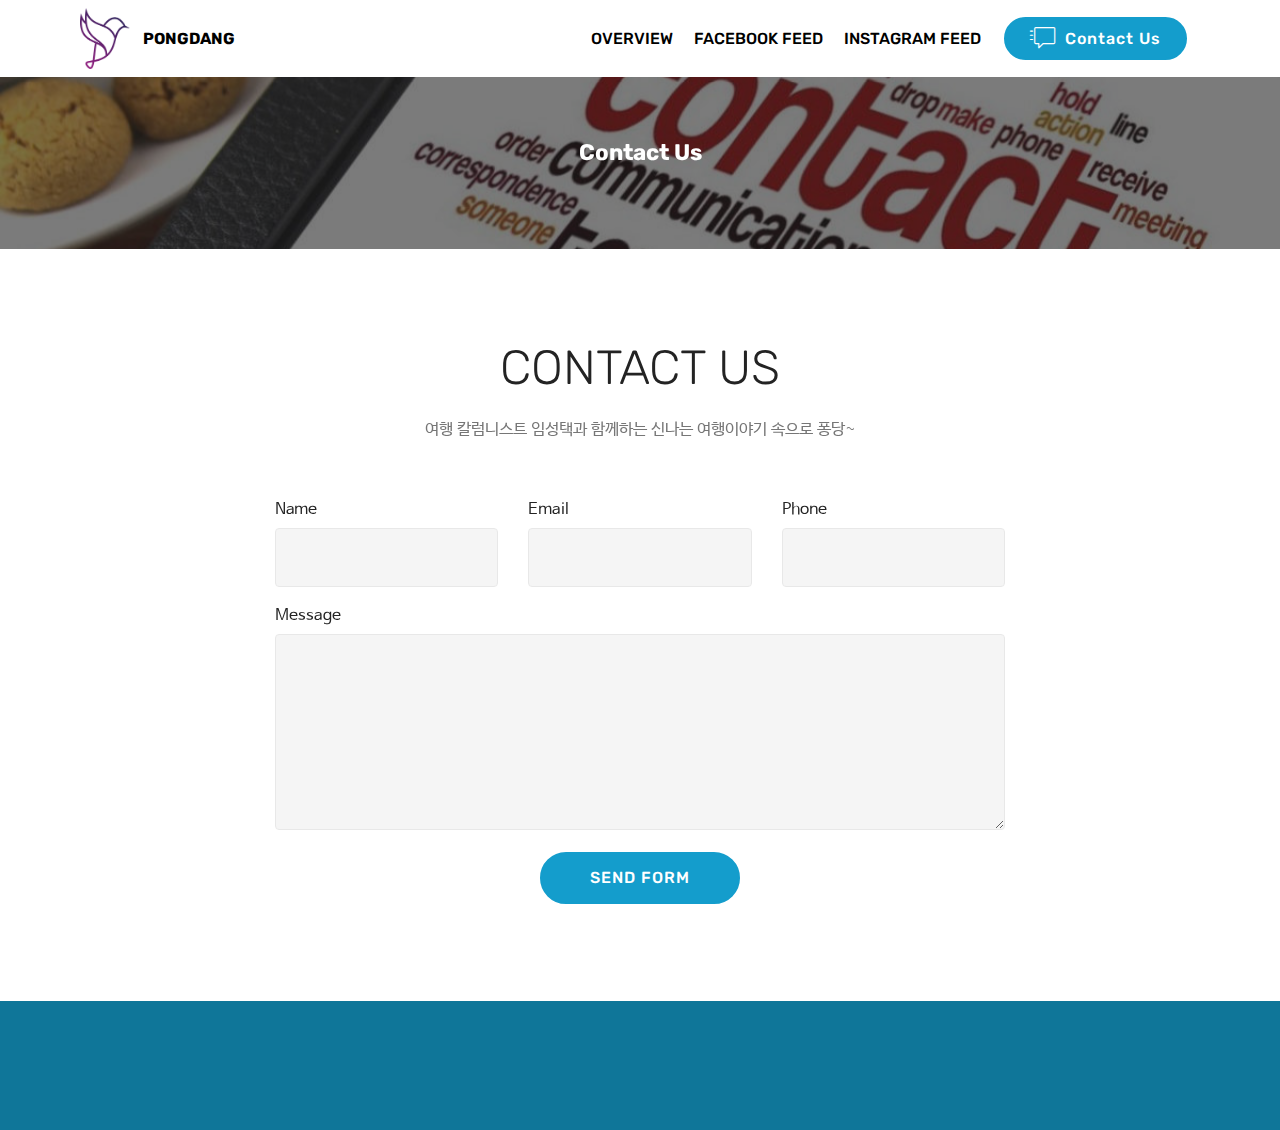
==== commit 051f53a1: "create github pages" ====
--- a/contact.html
+++ b/contact.html
@@ -26,12 +26,6 @@
   
 </head>
 <body>
-
-<!-- Google Analytics -->
-<meta name="google-site-verification" content="QsTOoWsDg5MNWDAqBCueTkK9VcHwv-2bIoQSDYncICk" />
-<!-- /Google Analytics -->
-
-
   <section class="menu cid-qMW1E0e4Ft" once="menu" id="menu2-1t">
 
     
@@ -58,11 +52,11 @@
         <div class="collapse navbar-collapse" id="navbarSupportedContent">
             <ul class="navbar-nav nav-dropdown" data-app-modern-menu="true"><li class="nav-item">
                     <a class="nav-link link text-black display-4" href="index.html#testimonials3-p">
-                        OVERVIEW &nbsp;&nbsp;</a>
-                </li><li class="nav-item"><a class="nav-link link text-black display-4" href="facebook.html">FACEBOOK FEED &nbsp;&nbsp;</a></li>
+                        OVERVIEW</a>
+                </li><li class="nav-item"><a class="nav-link link text-black display-4" href="facebook.html">FACEBOOK FEED</a></li>
                 <li class="nav-item">
                     <a class="nav-link link text-black display-4" href="instagram.html">
-                        INSTAGRAM FEED &nbsp;&nbsp;</a>
+                        INSTAGRAM FEED</a>
                 </li></ul>
             <div class="navbar-buttons mbr-section-btn"><a class="btn btn-sm btn-primary display-4" href="contact.html"><span class="mbri-help mbr-iconfont mbr-iconfont-btn"></span>
                     Contact Us</a></div>
@@ -70,7 +64,7 @@
     </nav>
 </section>
 
-<section class="engine"><a href="https://mobirise.ws/p">open source website maker</a></section><section class="mbr-section content5 cid-qMVY41YaHs mbr-parallax-background" id="content5-1j">
+<section class="engine"><a href="https://mobirise.ws/b">best website creator</a></section><section class="mbr-section content5 cid-qMVY41YaHs mbr-parallax-background" id="content5-1j">
 
     
 
@@ -110,7 +104,7 @@
                         Thanks for filling out the form!
                     </div>
             
-                    <form class="mbr-form" action="https://mobirise.com/" method="post" data-form-title="Mobirise Form"><input type="hidden" name="email" data-form-email="true" value="oEug3kio3PwLSH9D30qmOKuW1CF2yNnFGhb7gDAm5D6n430lswbVTlI3+iW1Z1QEQby2Qt+O52Yxfsd1WzWivjQwzKyzw6/R3M0FX4ctbsp7HDvkdP1a4EuLNhBvinlE" data-form-field="Email">
+                    <form class="mbr-form" action="https://mobirise.com/" method="post" data-form-title="Mobirise Form"><input type="hidden" name="email" data-form-email="true" value="fOERQn5Vz7m9fAgKo8glby7K1TF8xDyeCN6WnAKV/BWY0l/owRE1HcRKgrBEZpPuvX41MURBpROmxHd4K27EbvYR+gMOFRsdYB09lu2HEGVazZP2Tyo1dwl4TT2oAaki" data-form-field="Email">
                         <div class="row row-sm-offset">
                             <div class="col-md-4 multi-horizontal" data-for="name">
                                 <div class="form-group">
--- a/assets/mobirise/css/mbr-additional.css
+++ b/assets/mobirise/css/mbr-additional.css
@@ -34,10 +34,10 @@
 }
 .display-4 {
   font-family: 'Rubik', sans-serif;
-  font-size: 0.8rem;
+  font-size: 1rem;
 }
 .display-4 > .mbr-iconfont {
-  font-size: 1.28rem;
+  font-size: 1.6rem;
 }
 .display-5 {
   font-family: 'Rubik', sans-serif;
@@ -70,9 +70,9 @@
     line-height: calc( 1.4 * (1.7rem + (3 - 1.7) * ((100vw - 20rem) / (48 - 20))));
   }
   .display-4 {
-    font-size: 0.64rem;
-    font-size: calc( 0.93rem + (0.8 - 0.93) * ((100vw - 20rem) / (48 - 20)));
-    line-height: calc( 1.4 * (0.93rem + (0.8 - 0.93) * ((100vw - 20rem) / (48 - 20))));
+    font-size: 0.8rem;
+    font-size: calc( 1rem + (1 - 1) * ((100vw - 20rem) / (48 - 20)));
+    line-height: calc( 1.4 * (1rem + (1 - 1) * ((100vw - 20rem) / (48 - 20))));
   }
   .display-5 {
     font-size: 1.12rem;
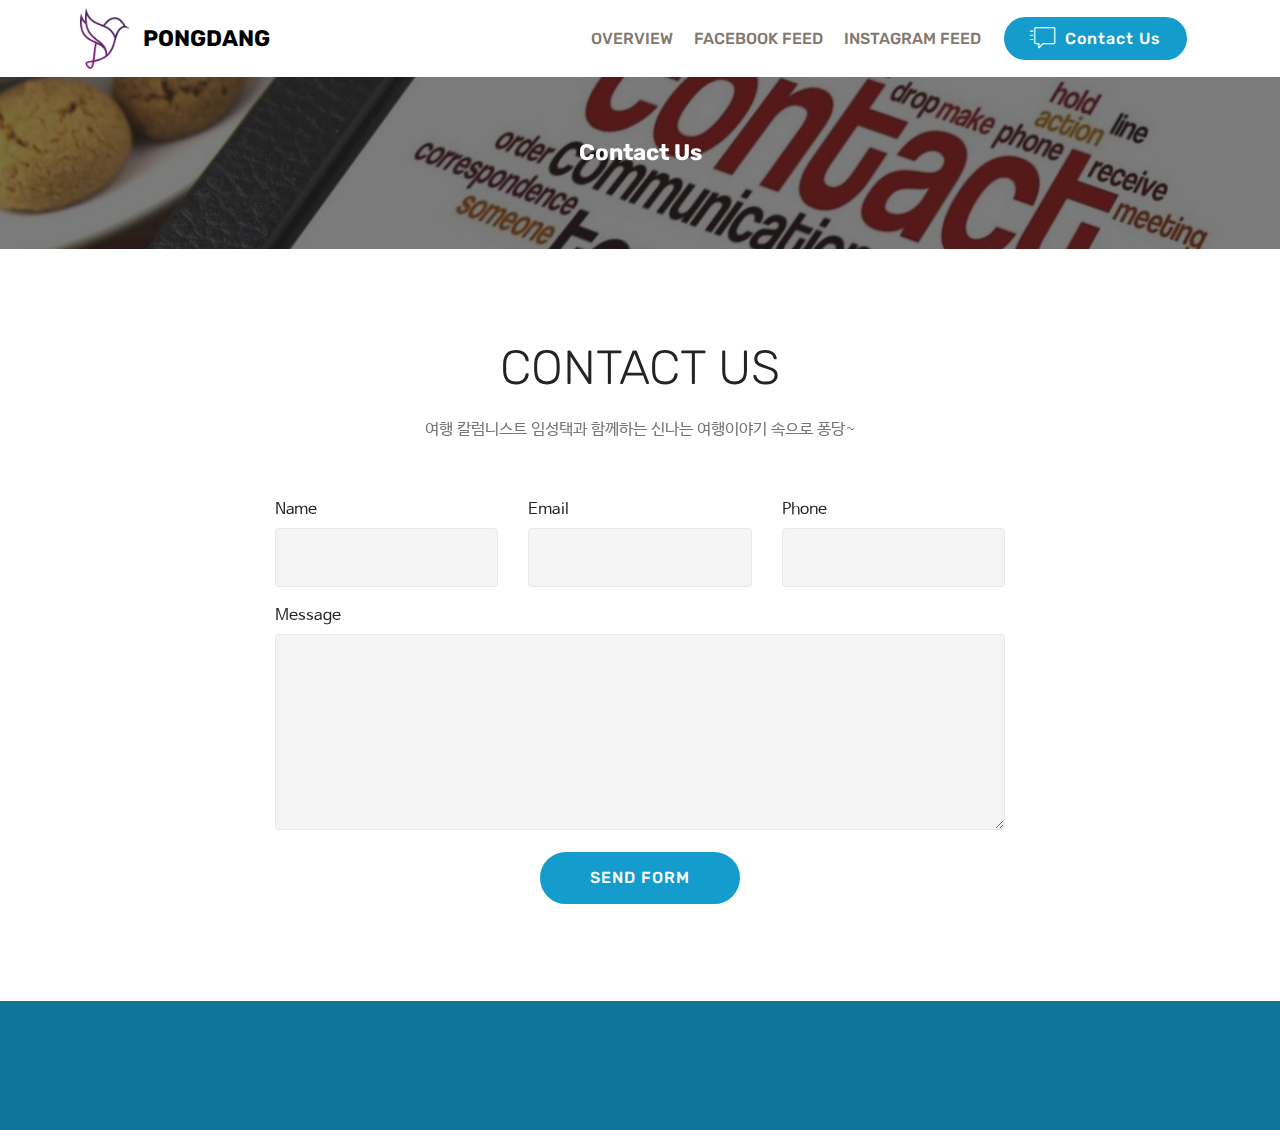
==== commit 3ba732d7: "create github pages" ====
--- a/contact.html
+++ b/contact.html
@@ -46,16 +46,16 @@
                         <img src="assets/images/logo-122x149.png" alt="Mobirise" title="" style="height: 3.8rem;">
                     </a>
                 </span>
-                <span class="navbar-caption-wrap"><a class="navbar-caption text-black display-4" href="index.html">PONGDANG</a></span>
+                <span class="navbar-caption-wrap"><a class="navbar-caption text-black display-5" href="index.html">PONGDANG</a></span>
             </div>
         </div>
         <div class="collapse navbar-collapse" id="navbarSupportedContent">
             <ul class="navbar-nav nav-dropdown" data-app-modern-menu="true"><li class="nav-item">
-                    <a class="nav-link link text-black display-4" href="index.html#testimonials3-p">
+                    <a class="nav-link link text-info display-4" href="index.html#testimonials3-p">
                         OVERVIEW</a>
-                </li><li class="nav-item"><a class="nav-link link text-black display-4" href="facebook.html">FACEBOOK FEED</a></li>
+                </li><li class="nav-item"><a class="nav-link link text-info display-4" href="facebook.html">FACEBOOK FEED</a></li>
                 <li class="nav-item">
-                    <a class="nav-link link text-black display-4" href="instagram.html">
+                    <a class="nav-link link text-info display-4" href="instagram.html">
                         INSTAGRAM FEED</a>
                 </li></ul>
             <div class="navbar-buttons mbr-section-btn"><a class="btn btn-sm btn-primary display-4" href="contact.html"><span class="mbri-help mbr-iconfont mbr-iconfont-btn"></span>
@@ -64,7 +64,7 @@
     </nav>
 </section>
 
-<section class="engine"><a href="https://mobirise.ws/b">best website creator</a></section><section class="mbr-section content5 cid-qMVY41YaHs mbr-parallax-background" id="content5-1j">
+<section class="engine"><a href="https://mobirise.ws/q">offline web page maker download</a></section><section class="mbr-section content5 cid-qMVY41YaHs mbr-parallax-background" id="content5-1j">
 
     
 
@@ -104,7 +104,7 @@
                         Thanks for filling out the form!
                     </div>
             
-                    <form class="mbr-form" action="https://mobirise.com/" method="post" data-form-title="Mobirise Form"><input type="hidden" name="email" data-form-email="true" value="fOERQn5Vz7m9fAgKo8glby7K1TF8xDyeCN6WnAKV/BWY0l/owRE1HcRKgrBEZpPuvX41MURBpROmxHd4K27EbvYR+gMOFRsdYB09lu2HEGVazZP2Tyo1dwl4TT2oAaki" data-form-field="Email">
+                    <form class="mbr-form" action="https://mobirise.com/" method="post" data-form-title="Mobirise Form"><input type="hidden" name="email" data-form-email="true" value="42WhXfFJtiRNGCfKZADX1umgL5zSGubJBqhi2Ur+MtukuYxfgdNrioFCIEveGWy6N1onV8mKiZ1hoX1EJsBTW/USYc7mO2eNO/XjGRWYTjzMXcFQ0RSVwxk5FQrEW/3i" data-form-field="Email">
                         <div class="row row-sm-offset">
                             <div class="col-md-4 multi-horizontal" data-for="name">
                                 <div class="form-group">
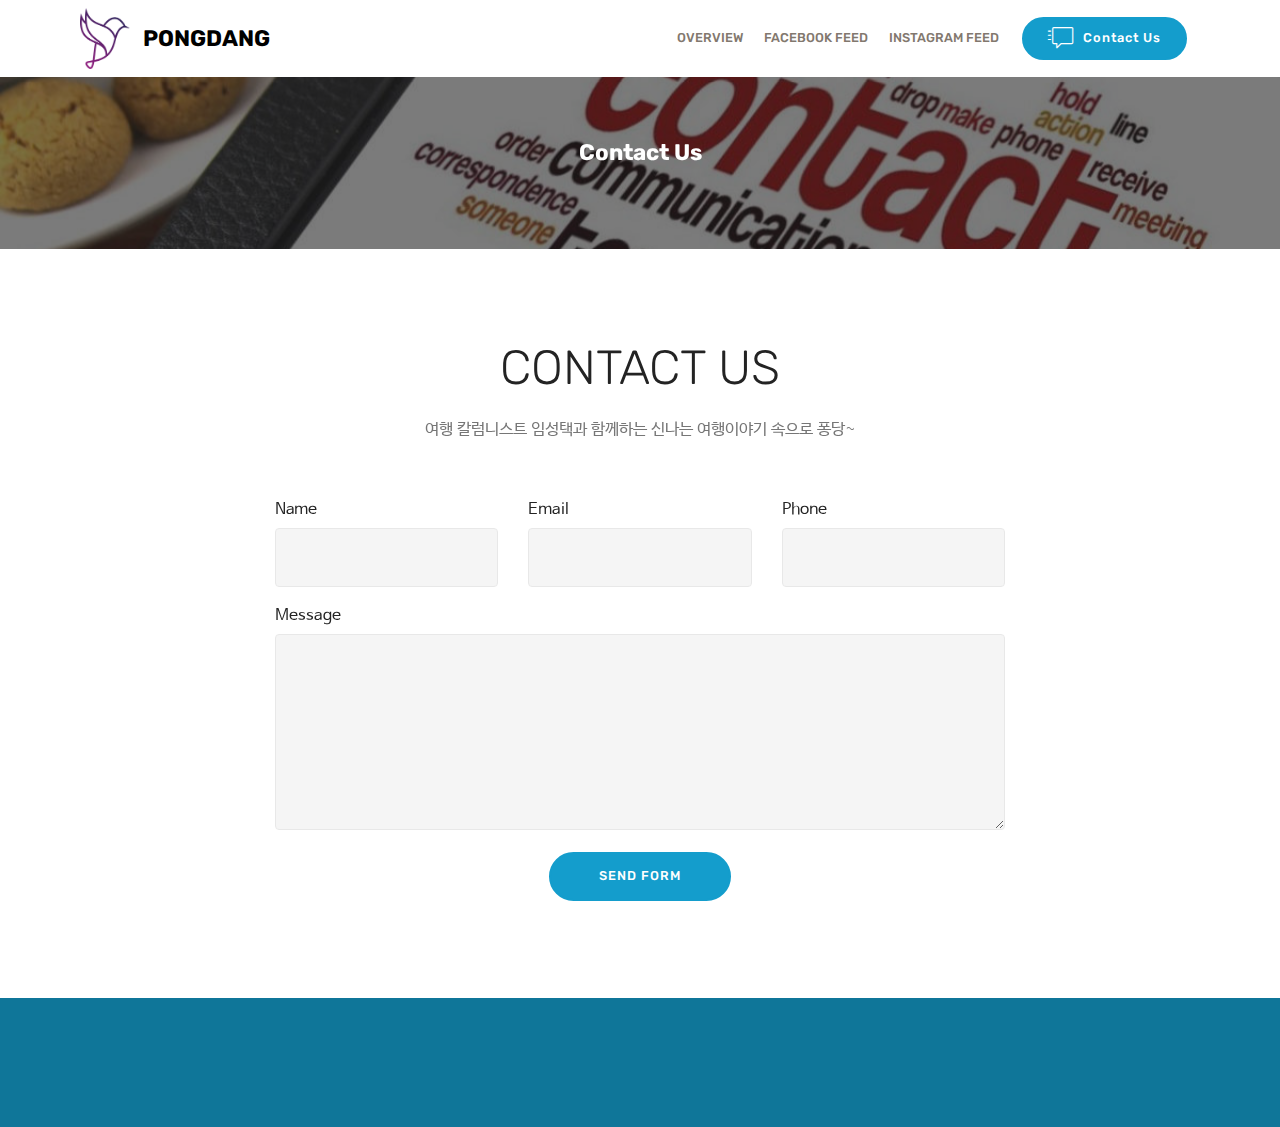
==== commit b9347914: "create github pages" ====
--- a/contact.html
+++ b/contact.html
@@ -64,7 +64,7 @@
     </nav>
 </section>
 
-<section class="engine"><a href="https://mobirise.ws/q">offline web page maker download</a></section><section class="mbr-section content5 cid-qMVY41YaHs mbr-parallax-background" id="content5-1j">
+<section class="engine"><a href="https://mobirise.ws/q">web page creator download</a></section><section class="mbr-section content5 cid-qMVY41YaHs mbr-parallax-background" id="content5-1j">
 
     
 
@@ -104,7 +104,7 @@
                         Thanks for filling out the form!
                     </div>
             
-                    <form class="mbr-form" action="https://mobirise.com/" method="post" data-form-title="Mobirise Form"><input type="hidden" name="email" data-form-email="true" value="42WhXfFJtiRNGCfKZADX1umgL5zSGubJBqhi2Ur+MtukuYxfgdNrioFCIEveGWy6N1onV8mKiZ1hoX1EJsBTW/USYc7mO2eNO/XjGRWYTjzMXcFQ0RSVwxk5FQrEW/3i" data-form-field="Email">
+                    <form class="mbr-form" action="https://mobirise.com/" method="post" data-form-title="Mobirise Form"><input type="hidden" name="email" data-form-email="true" value="27NUlniidvPIdh1/s6XeJ7icKCmsX55caMAEarvJQPyYYEdqmUqgLSKh6twOgduHIq5iNaD/dOKY631lEvd5Bb8fkQ7NYSmVLecGtfZYSJKJFpF3G2gdUVesmUKsujmj" data-form-field="Email">
                         <div class="row row-sm-offset">
                             <div class="col-md-4 multi-horizontal" data-for="name">
                                 <div class="form-group">
--- a/assets/mobirise/css/mbr-additional.css
+++ b/assets/mobirise/css/mbr-additional.css
@@ -34,10 +34,10 @@
 }
 .display-4 {
   font-family: 'Rubik', sans-serif;
-  font-size: 1rem;
+  font-size: 0.8rem;
 }
 .display-4 > .mbr-iconfont {
-  font-size: 1.6rem;
+  font-size: 1.28rem;
 }
 .display-5 {
   font-family: 'Rubik', sans-serif;
@@ -70,9 +70,9 @@
     line-height: calc( 1.4 * (1.7rem + (3 - 1.7) * ((100vw - 20rem) / (48 - 20))));
   }
   .display-4 {
-    font-size: 0.8rem;
-    font-size: calc( 1rem + (1 - 1) * ((100vw - 20rem) / (48 - 20)));
-    line-height: calc( 1.4 * (1rem + (1 - 1) * ((100vw - 20rem) / (48 - 20))));
+    font-size: 0.64rem;
+    font-size: calc( 0.93rem + (0.8 - 0.93) * ((100vw - 20rem) / (48 - 20)));
+    line-height: calc( 1.4 * (0.93rem + (0.8 - 0.93) * ((100vw - 20rem) / (48 - 20))));
   }
   .display-5 {
     font-size: 1.12rem;
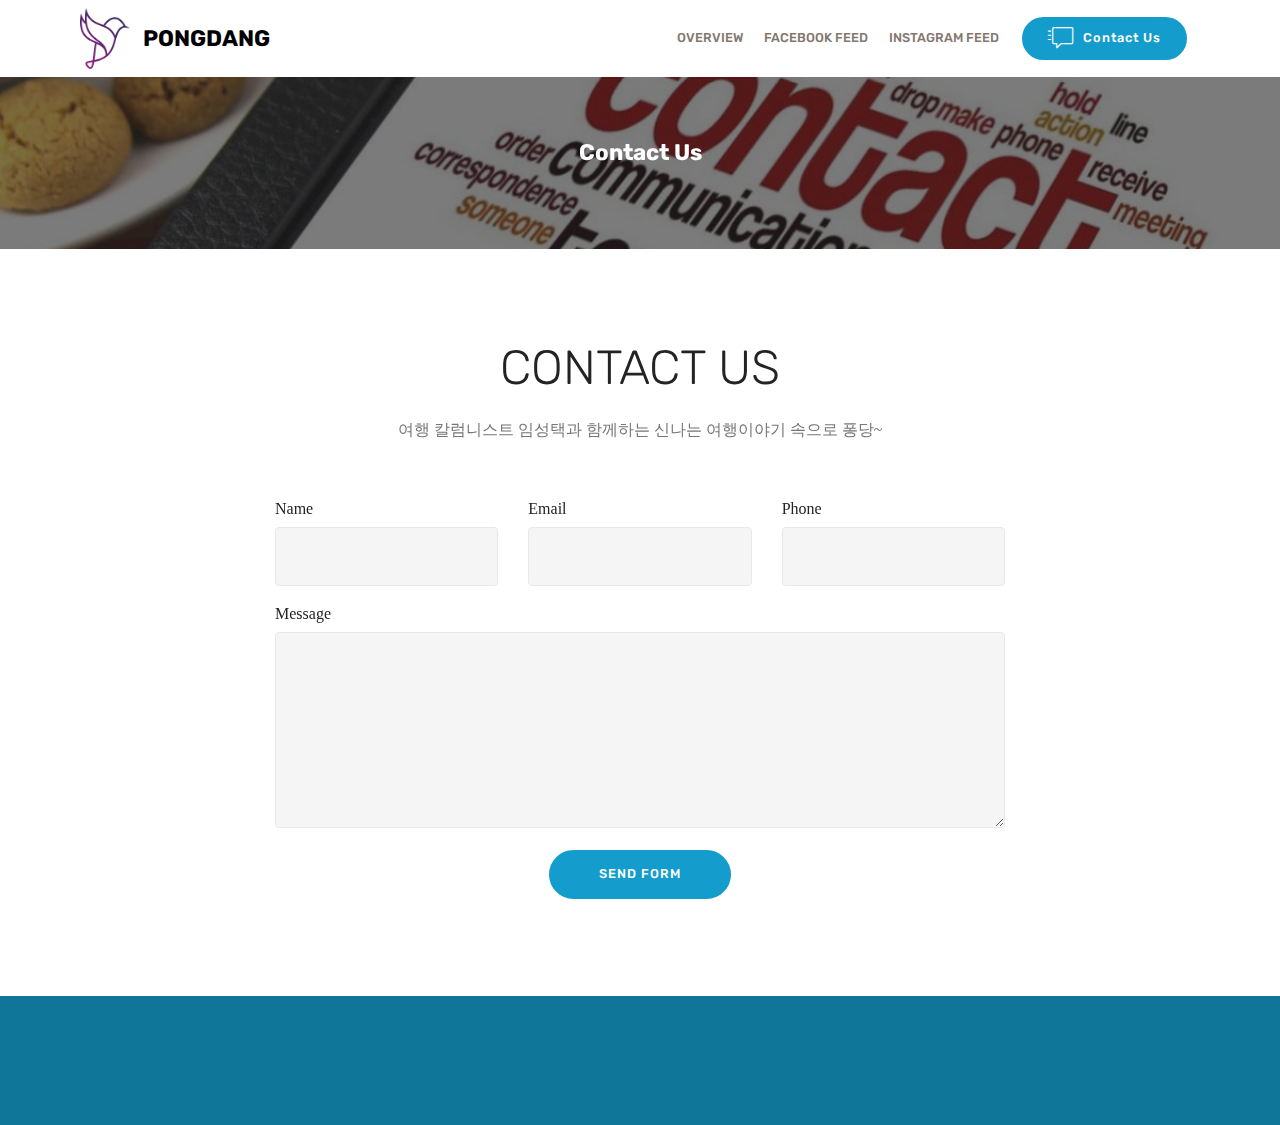
==== commit e8a7e97e: "create github pages" ====
--- a/contact.html
+++ b/contact.html
@@ -1,10 +1,10 @@
 <!DOCTYPE html>
 <html >
 <head>
-  <!-- Site made with Mobirise Website Builder v4.6.6, https://mobirise.com -->
+  <!-- Site made with Mobirise Website Builder v4.8.2, https://mobirise.com -->
   <meta charset="UTF-8">
   <meta http-equiv="X-UA-Compatible" content="IE=edge">
-  <meta name="generator" content="Mobirise v4.6.6, mobirise.com">
+  <meta name="generator" content="Mobirise v4.8.2, mobirise.com">
   <meta name="viewport" content="width=device-width, initial-scale=1, minimum-scale=1">
   <link rel="shortcut icon" href="assets/images/logo-122x149.png" type="image/x-icon">
   <meta name="description" content="여행칼럼니스트 임성택에 대해 궁금하세요?">
@@ -19,7 +19,6 @@
   <link rel="stylesheet" href="assets/animatecss/animate.min.css">
   <link rel="stylesheet" href="assets/dropdown/css/style.css">
   <link rel="stylesheet" href="assets/theme/css/style.css">
-  <link href="assets/fonts/style.css" rel="stylesheet">
   <link rel="stylesheet" href="assets/mobirise/css/mbr-additional.css" type="text/css">
   
   
@@ -64,7 +63,7 @@
     </nav>
 </section>
 
-<section class="engine"><a href="https://mobirise.ws/q">web page creator download</a></section><section class="mbr-section content5 cid-qMVY41YaHs mbr-parallax-background" id="content5-1j">
+<section class="engine"><a href="https://mobiri.se/l">free site templates</a></section><section class="mbr-section content5 cid-qMVY41YaHs mbr-parallax-background" id="content5-1j">
 
     
 
@@ -104,7 +103,7 @@
                         Thanks for filling out the form!
                     </div>
             
-                    <form class="mbr-form" action="https://mobirise.com/" method="post" data-form-title="Mobirise Form"><input type="hidden" name="email" data-form-email="true" value="27NUlniidvPIdh1/s6XeJ7icKCmsX55caMAEarvJQPyYYEdqmUqgLSKh6twOgduHIq5iNaD/dOKY631lEvd5Bb8fkQ7NYSmVLecGtfZYSJKJFpF3G2gdUVesmUKsujmj" data-form-field="Email">
+                    <form class="mbr-form" action="https://mobirise.com/" method="post" data-form-title="Mobirise Form"><input type="hidden" name="email" data-form-email="true" value="dODOtRqYjn/JfI7pVvCWzQIbl5ipdGafM+9RzAAxig2ipeMCl+sudGf4BmKP5ZQuGkd+XqizcoPkva+rdz/5/rVqZa53o/JniBStVh6EiPvsop/gzpbw1UJpAtqHCjnu" data-form-field="Email">
                         <div class="row row-sm-offset">
                             <div class="col-md-4 multi-horizontal" data-for="name">
                                 <div class="form-group">
@@ -180,11 +179,11 @@
   <script src="assets/popper/popper.min.js"></script>
   <script src="assets/tether/tether.min.js"></script>
   <script src="assets/bootstrap/js/bootstrap.min.js"></script>
-  <script src="assets/smoothscroll/smooth-scroll.js"></script>
+  <script src="assets/parallax/jarallax.min.js"></script>
   <script src="assets/viewportchecker/jquery.viewportchecker.js"></script>
   <script src="assets/dropdown/js/script.min.js"></script>
   <script src="assets/touchswipe/jquery.touch-swipe.min.js"></script>
-  <script src="assets/parallax/jarallax.min.js"></script>
+  <script src="assets/smoothscroll/smooth-scroll.js"></script>
   <script src="assets/theme/js/script.js"></script>
   <script src="assets/formoid/formoid.min.js"></script>
   
--- a/assets/mobirise/css/mbr-additional.css
+++ b/assets/mobirise/css/mbr-additional.css
@@ -47,7 +47,7 @@
   font-size: 2.24rem;
 }
 .display-7 {
-  font-family: 'NanumBarunGothic';
+  font-family: undefined;
   font-size: 1rem;
 }
 .display-7 > .mbr-iconfont {
@@ -652,7 +652,7 @@
   background-color: #f5f5f5;
   box-shadow: none;
   color: #565656;
-  font-family: 'NanumBarunGothic';
+  font-family: undefined;
   font-size: 1rem;
   line-height: 1.43;
   min-height: 3.5em;
@@ -2082,80 +2082,11 @@
 .cid-qMVjtRKh32 .media-container-row .row-copirayt p {
   width: 100%;
 }
-.cid-qMVUPY8Wvn {
-  padding-top: 120px;
-  padding-bottom: 60px;
-  background-image: url("../../../assets/images/main-2-2000x1156.jpg");
-}
-.cid-qMW1iiUDb1 {
-  padding-top: 30px;
-  padding-bottom: 30px;
-  background-color: #0f7699;
-}
-.cid-qMW1iiUDb1 .row-links {
-  width: 100%;
-  justify-content: center;
-}
-.cid-qMW1iiUDb1 .social-row {
-  width: 100%;
-  justify-content: center;
-}
-.cid-qMW1iiUDb1 .media-container-row {
-  flex-direction: column;
-  justify-content: center;
-  align-items: center;
-}
-.cid-qMW1iiUDb1 .media-container-row .foot-menu {
-  list-style: none;
-  display: flex;
-  justify-content: center;
-  flex-wrap: wrap;
-  padding: 0;
-  margin-bottom: 0;
-}
-.cid-qMW1iiUDb1 .media-container-row .foot-menu li {
-  padding: 0 1rem 1rem 1rem;
-}
-.cid-qMW1iiUDb1 .media-container-row .foot-menu li p {
-  margin: 0;
-}
-.cid-qMW1iiUDb1 .media-container-row .social-list {
-  padding-left: 0;
-  margin-bottom: 0;
-  list-style: none;
-  display: flex;
-  flex-wrap: wrap;
-  justify-content: flex-end;
-  -webkit-justify-content: flex-end;
-}
-.cid-qMW1iiUDb1 .media-container-row .social-list .mbr-iconfont-social {
-  font-size: 1.5rem;
-  color: #ffffff;
-}
-.cid-qMW1iiUDb1 .media-container-row .social-list .soc-item {
-  margin: 0 .5rem;
-}
-.cid-qMW1iiUDb1 .media-container-row .social-list a {
-  margin: 0;
-  opacity: .5;
-  -webkit-transition: .2s linear;
-  transition: .2s linear;
-}
-.cid-qMW1iiUDb1 .media-container-row .social-list a:hover {
-  opacity: 1;
-}
-@media (max-width: 767px) {
-  .cid-qMW1iiUDb1 .media-container-row .social-list {
-    justify-content: center;
-    -webkit-justify-content: center;
-  }
-}
-.cid-qMW1iiUDb1 .media-container-row .row-copirayt {
-  word-break: break-word;
-  width: 100%;
-}
-.cid-qMW1iiUDb1 .media-container-row .row-copirayt p {
-  width: 100%;
+#custom-html-25 #z-index {
+  position: absolute;
+  top: 0px;
+  right: 0;
+  z-index: 0;
 }
 .cid-qMW1s26AXU .navbar {
   background: #ffffff;
@@ -2538,17 +2469,6 @@
 .cid-qMW1s26AXU .dropdown-item:hover {
   color: #767676 !important;
 }
-.cid-qMVVJEPRD8 {
-  padding-top: 120px;
-  padding-bottom: 60px;
-  background-image: url("../../../assets/images/instagra-1-1200x802.jpg");
-}
-#custom-html-17 {
-  /* Type valid CSS here */
-}
-#custom-html-17 .my-image {
-  width: 100%;
-}
 .cid-qMW1xo5ClK .navbar {
   background: #ffffff;
   transition: none;
@@ -2930,75 +2850,11 @@
 .cid-qMW1xo5ClK .dropdown-item:hover {
   color: #767676 !important;
 }
-.cid-qMW1zFDwmb {
-  padding-top: 30px;
-  padding-bottom: 30px;
-  background-color: #0f7699;
-}
-.cid-qMW1zFDwmb .row-links {
-  width: 100%;
-  justify-content: center;
-}
-.cid-qMW1zFDwmb .social-row {
-  width: 100%;
-  justify-content: center;
-}
-.cid-qMW1zFDwmb .media-container-row {
-  flex-direction: column;
-  justify-content: center;
-  align-items: center;
-}
-.cid-qMW1zFDwmb .media-container-row .foot-menu {
-  list-style: none;
-  display: flex;
-  justify-content: center;
-  flex-wrap: wrap;
-  padding: 0;
-  margin-bottom: 0;
-}
-.cid-qMW1zFDwmb .media-container-row .foot-menu li {
-  padding: 0 1rem 1rem 1rem;
-}
-.cid-qMW1zFDwmb .media-container-row .foot-menu li p {
-  margin: 0;
-}
-.cid-qMW1zFDwmb .media-container-row .social-list {
-  padding-left: 0;
-  margin-bottom: 0;
-  list-style: none;
-  display: flex;
-  flex-wrap: wrap;
-  justify-content: flex-end;
-  -webkit-justify-content: flex-end;
-}
-.cid-qMW1zFDwmb .media-container-row .social-list .mbr-iconfont-social {
-  font-size: 1.5rem;
-  color: #ffffff;
-}
-.cid-qMW1zFDwmb .media-container-row .social-list .soc-item {
-  margin: 0 .5rem;
-}
-.cid-qMW1zFDwmb .media-container-row .social-list a {
-  margin: 0;
-  opacity: .5;
-  -webkit-transition: .2s linear;
-  transition: .2s linear;
-}
-.cid-qMW1zFDwmb .media-container-row .social-list a:hover {
-  opacity: 1;
-}
-@media (max-width: 767px) {
-  .cid-qMW1zFDwmb .media-container-row .social-list {
-    justify-content: center;
-    -webkit-justify-content: center;
-  }
-}
-.cid-qMW1zFDwmb .media-container-row .row-copirayt {
-  word-break: break-word;
-  width: 100%;
-}
-.cid-qMW1zFDwmb .media-container-row .row-copirayt p {
-  width: 100%;
+#custom-html-26 #z-index {
+  position: absolute;
+  top: 0px;
+  right: 0;
+  z-index: 0;
 }
 .cid-qMVY41YaHs {
   padding-top: 120px;
